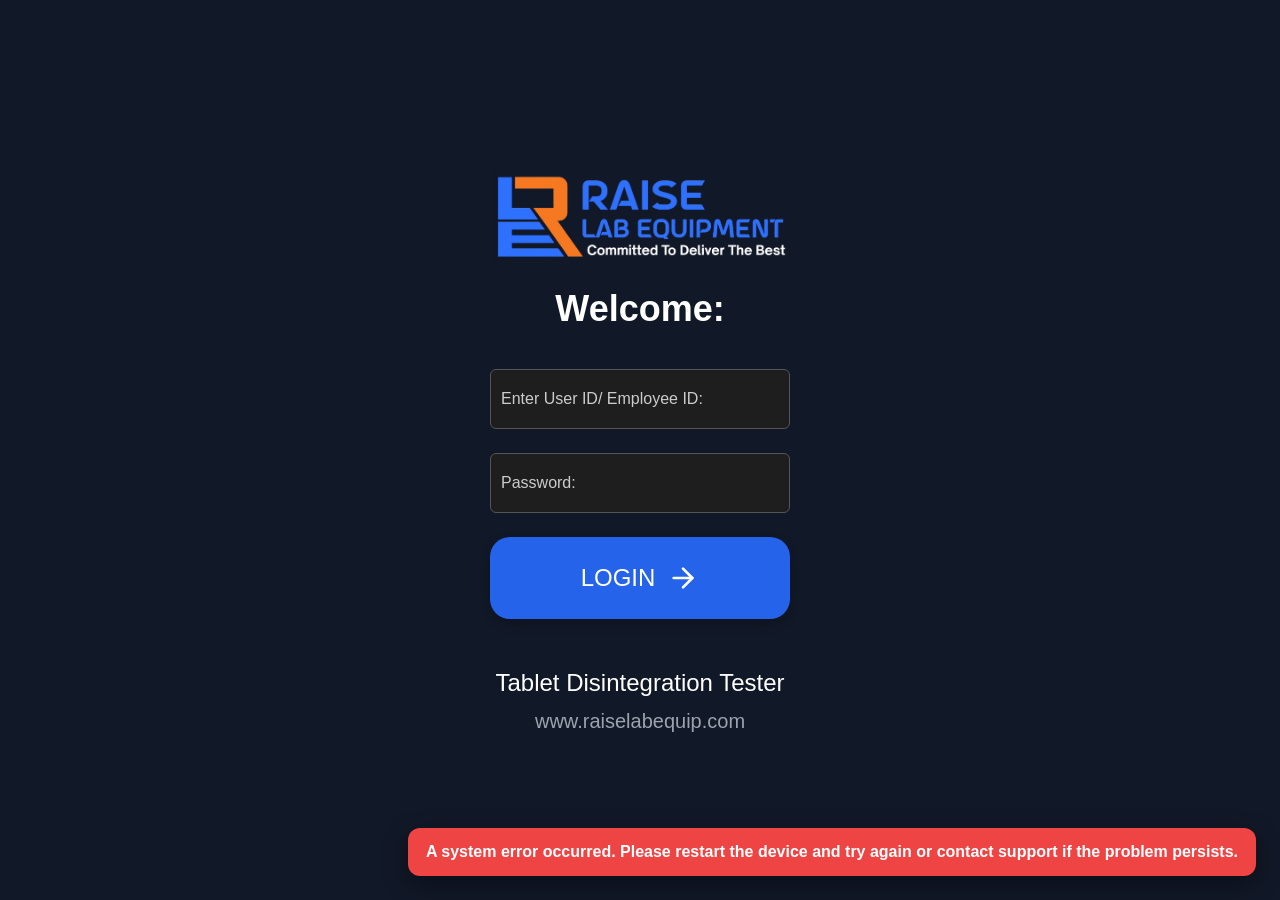
==== index.html @ 7561c199 "Initial commit: DT Dr Reddy kiosk with recipe Media/Mesh/Duration, AR load, and View/Print." ====
<!DOCTYPE html>
<html lang="en">
<head>
<meta charset="utf-8"/>
<meta content="width=1024, initial-scale=1.0, maximum-scale=1.0, user-scalable=no" name="viewport"/>
<title>RAISE Lab Equipment - Tablet Disintegration Tester - Kiosk UI</title>

<!-- Using local library files ONLY - ensure these files exist in ./libs/ directory -->
<!-- CDN dependencies removed for offline Pi compatibility -->
<link rel="stylesheet" href="./libs/tailwind.min.css" />   

<script src="./libs/tailwind.min.js"></script>
<script src="./libs/lucide.min.js"></script>
<script src="./libs/chart.min.js"></script>
<link rel="stylesheet" href="style.css" />
<link rel="stylesheet" href="keyboard.css" />       




<body>

<!-- Sidebar - The navigation menu that's always there ( because users need to get around somehow) -->
<div id="sidebar">
    <button class="flex flex-col items-center icon-profile" onclick="navigateTo('profile')" id="sidebar-profile">
        <i data-lucide="user"></i>
        <span>Profile</span>
    </button>
    <button class="flex flex-col items-center icon-home" onclick="navigateTo('dashboard')">
        <i data-lucide="home"></i>
        <span>Home</span>
    </button>
    <button class="flex flex-col items-center icon-validate" onclick="navigateTo('validate-select')" id="sidebar-validate">
        <i data-lucide="check-circle"></i>
        <span>Validate</span>
    </button>
    <button class="flex flex-col items-center icon-reports" onclick="navigateTo('reports')" id="sidebar-reports">
        <i data-lucide="file-text"></i>
        <span>Reports</span>
    </button>
    <button class="flex flex-col items-center icon-settings" onclick="navigateTo('settings')" id="sidebar-settings">
        <i data-lucide="settings"></i>
        <span>Settings</span>
    </button>
    <button class="flex flex-col items-center icon-logout mt-auto" onclick="logout()">
        <i data-lucide="log-out"></i>
        <span>Logout</span>
    </button>
</div>

<!-- Login Screen - Where users prove they're allowed to use this thing -->
<div class="screen active" id="screen-login">
    <div class="centered-content">
        <!-- Make sure the logo file exists at ./assets/rle_logo.png (because broken images are embarrassing) -->
        <img alt="RAISE Logo" style="width: 300px; height: auto;" src="./assets/rle_logo.png"/>
        <h2 class="text-4xl font-bold mb-4">Welcome:</h2>
        <input class="w-full max-w-md" placeholder="Enter User ID/ Employee ID:" type="text" id="login-uid" onfocus="if(typeof openOSKForInput === 'function') openOSKForInput(this)"/>
        <input class="w-full max-w-md" placeholder="Password:" type="password" id="login-pwd" onfocus="if(typeof openOSKForInput === 'function') openOSKForInput(this)"/>
        <button type="button" class="w-full max-w-md action-btn-large bg-blue-600 hover:bg-blue-700 active:bg-blue-800 text-white flex items-center justify-center gap-3" id="login-btn">
            <span>LOGIN</span>
            <i class="w-8 h-8" data-lucide="arrow-right"></i>
        </button>
        <div class="text-center mt-4 space-y-2">
            <!-- Shows factory settings model and company name (because branding matters, apparently) -->
            <p class="text-2xl" id="login-model-display">Model: <span id="login-model-number">DT-2025</span> | S/N: <span id="login-serial-number">SN-0000</span></p>
            <p class="text-2xl">Tablet Disintegration Tester</p>
            <p class="text-xl text-gray-400">www.raiselabequip.com</p>
        </div>
    </div>
</div>

<!-- Dashboard - The main screen where all the action happens -->
<div class="screen main-content" id="screen-dashboard">
    <div class="fixed w-full h-full flex">
        <main class="flex-1 ml-32 flex flex-col relative">
            <!-- TOP BAR - Logo, product names, and time (because users need to know what's going on) -->
            <div class="absolute inset-x-0 top-0 flex items-center justify-between px-4 pt-3 pointer-events-none" style="left: 0; right: 0;">
                <!-- Make sure the logo file exists (seriously, check this before deploying) -->
                <img src="./assets/rle_logo.png" alt="Logo" class="h-12 pointer-events-auto" id="logo-tap-counter" style="cursor: pointer;">
                <div class="text-center flex-1">
                    <div class="text-white font-bold" style="font-size:20px;transform:translateX(-65px);" id="dashboard-product-names">
                    </div>
                </div>
                <div id="datetime" class="text-white font-bold" style="transform:translateX(-140px);"></div>
            </div>

            <!-- TIMER / MANUAL - Basket 1 (Left) - Choose between timer mode and manual mode -->
            <div class="absolute flex gap-3" style="left:50%;top:70px;transform:translateX(calc(-50% - 290px));z-index:10;gap:147px;">
                <button id="timer-btn-1" onclick="selectMode(1, 'timer')" style="width:140px;height:50px;padding:0;font-size:22px;font-weight:bold;border-radius:25px;border:4px solid #6b7280;background:#374151;color:#9ca3af;box-shadow:0 4px 12px rgba(0,0,0,.3);display:flex;align-items:center;justify-content:center;">Timer</button>
                <button id="manual-btn-1" onclick="selectMode(1, 'manual')" style="width:140px;height:50px;padding:0;font-size:22px;font-weight:bold;border-radius:25px;border:4px solid #6b7280;background:#374151;color:#9ca3af;box-shadow:0 4px 12px rgba(0,0,0,.3);margin-left:-20px;display:flex;align-items:center;justify-content:center;">Manual</button>
            </div>

            <!-- TIMER / MANUAL - Basket 2 (Right) - Same deal, but for the other basket -->
            <div class="absolute flex gap-3" style="left:50%;top:70px;transform:translateX(calc(-50% + 157px));z-index:10;gap:147px;">
                <button id="timer-btn-2" onclick="selectMode(2, 'timer')" style="width:140px;height:50px;padding:0;font-size:22px;font-weight:bold;border-radius:25px;border:4px solid #6b7280;background:#374151;color:#9ca3af;box-shadow:0 4px 12px rgba(0,0,0,.3);display:flex;align-items:center;justify-content:center;">Timer</button>
                <button id="manual-btn-2" onclick="selectMode(2, 'manual')" style="width:140px;height:50px;padding:0;font-size:22px;font-weight:bold;border-radius:25px;border:4px solid #6b7280;background:#374151;color:#9ca3af;box-shadow:0 4px 12px rgba(0,0,0,.3);margin-left:-20px;display:flex;align-items:center;justify-content:center;">Manual</button>
            </div>



            <!-- REMOVED: Global Mode button - using per-basket Timer/Manual buttons only (because per-basket control is better) -->

            <!-- BASKETS - The main attraction, where tests actually happen -->
            <div class="flex-1 flex items-center justify-center relative">
                <!-- PROBE 1 - External temperature probe (because we need to know the room temp) -->
                <div id="probe-1" class="absolute" style="left:30px;top:70%;transform:translateY(-50%);">
                    <div class="probe-circle">
                        <div class="text-white text-lg font-bold">--</div>
                        <div class="probe-text font-bold">External</div>
                    </div>
                </div>

                <!-- BASKET 1 - The first test basket (because we have two of them) -->
                <div class="flex flex-col items-center" id="basket1-wrapper" style="position:absolute;left:70px;top:62%;transform:translateY(-50%);">
                    <div class="text-center" style="margin-top:-80px;margin-bottom:5px;">
                        <div class="text-gray-400 text-base mb-0.5 font-bold">Run Time</div>
                        <div id="timer1" class="text-white text-2xl tracking-wider glow font-semibold">00:00:00</div>
                    </div>
                    <div class="basket-container" id="basket1-container" style="position: relative;" onclick="handleBasketTap(1, event)">
                        <!-- Holes will be dynamically generated based on basketConfig (because we support different vessel configurations) -->
                        <div class="center-temp" id="temp1">--</div>
                    </div>
                    <div class="text-white text-lg mt-3 font-bold">Basket 1</div>
                    <div id="heater1" class="flex flex-col items-center gap-0 mt-2" style="pointer-events: none; opacity: 0.6;">
                        <i data-lucide="flame" style="width:36px;height:36px;color:#6b7280;"></i>
                        <span style="font-size:11px;color:#6b7280;margin-top:2px;font-weight:bold;">Heater Off</span>
                    </div>
                    <button id="start1" style="margin-top:6px;padding:12px 48px 7px 48px;border-radius:50px;background:#10b981;color:white;font-weight:bold;font-size:16px;box-shadow:0 4px 12px rgba(0,0,0,.3);border:4px solid #6b7280;">Start</button>
                </div>

                <!-- MODE BUTTON (Recipe Management) - Between baskets (because recipes need to be accessible) -->
                <div class="flex flex-col items-center gap-2" id="dashboard-mode-wrapper" style="position:absolute;left:50%;top:62%;transform:translate(calc(-50% - 40px), calc(-50% + 50px));z-index:10;pointer-events:auto;">
                    <button id="dashboard-mode-btn" onclick="showRecipeModeMenu()" class="recipe-button-main" style="margin-top:6px;padding:12px 32px 7px 32px;border-radius:50px;background:#0891b2;color:white;font-weight:bold;font-size:16px;box-shadow:0 4px 12px rgba(0,0,0,.3);border:4px solid #0e7490;display:flex;align-items:center;gap:8px;user-select:none;-webkit-user-select:none;position:relative;">
                        <i data-lucide="book-open" style="width:20px;height:20px;"></i>
                        <span>Recipe</span>
                    </button>
                    <div id="dashboard-temp-btn" class="recipe-button-main" style="padding:14px 0 10px 0;border-radius:50px;background:linear-gradient(135deg, #f59e0b 0%, #d97706 100%);color:white;font-weight:bold;font-size:13px;box-shadow:0 4px 15px rgba(245,158,11,0.4), inset 0 1px 0 rgba(255,255,255,0.2);border:3px solid #fbbf24;display:flex;flex-direction:column;align-items:center;justify-content:center;user-select:none;-webkit-user-select:none;position:relative;transform:translate(-30px, 90px);min-width:200px;overflow:hidden;pointer-events:none;cursor:default;">
                        <div style="font-size:11px;opacity:0.95;text-transform:uppercase;letter-spacing:1px;margin-bottom:6px;font-weight:600;">Set Temp</div>
                        <div style="display:flex;align-items:center;justify-content:space-between;width:100%;padding:0 12px;">
                            <div id="dashboard-temp-basket1-section" style="flex:1;text-align:center;padding:2px 8px;border-right:2px solid rgba(255,255,255,0.3);display:flex;flex-direction:column;align-items:center;gap:2px;">
                                <div style="font-size:9px;opacity:0.85;text-transform:uppercase;letter-spacing:0.5px;">Basket 1</div>
                                <div style="font-size:16px;font-weight:bold;display:flex;align-items:center;gap:3px;">
                                    <i data-lucide="thermometer" style="width:14px;height:14px;"></i>
                                    <span id="dashboard-temp-1">--</span>
                                </div>
                            </div>
                            <div id="dashboard-temp-basket2-section" style="flex:1;text-align:center;padding:2px 8px;display:flex;flex-direction:column;align-items:center;gap:2px;">
                                <div style="font-size:9px;opacity:0.85;text-transform:uppercase;letter-spacing:0.5px;">Basket 2</div>
                                <div style="font-size:16px;font-weight:bold;display:flex;align-items:center;gap:3px;">
                                    <i data-lucide="thermometer" style="width:14px;height:14px;"></i>
                                    <span id="dashboard-temp-2">--</span>
                                </div>
                            </div>
                        </div>
                    </div>
                </div>

                <!-- BASKET 2 - The second test basket (because two is better than one) -->
                <div class="flex flex-col items-center" id="basket2-wrapper" style="position:absolute;left:520px;top:62%;transform:translateY(-50%);">
                    <div class="text-center" style="margin-top:-80px;margin-bottom:5px;">
                        <div class="text-gray-400 text-base mb-0.5 font-bold">Run Time</div>
                        <div id="timer2" class="text-white text-2xl tracking-wider glow font-semibold">00:00:00</div>
                    </div>
                    <div class="basket-container" id="basket2-container" style="position: relative;" onclick="handleBasketTap(2, event)">
                        <!-- Holes will be dynamically generated based on basketConfig (same deal as basket 1) -->
                        <div class="center-temp" id="temp2">--</div>
                    </div>
                    <div class="text-white text-lg mt-3 font-bold">Basket 2</div>
                    <div id="heater2" class="flex flex-col items-center gap-0 mt-2" style="pointer-events: none; opacity: 0.6;">
                        <i data-lucide="flame" style="width:36px;height:36px;color:#6b7280;"></i>
                        <span style="font-size:11px;color:#6b7280;margin-top:2px;font-weight:bold;">Heater Off</span>
                    </div>
                    <button id="start2" style="margin-top:6px;padding:12px 48px 7px 48px;border-radius:50px;background:#10b981;color:white;font-weight:bold;font-size:16px;box-shadow:0 4px 12px rgba(0,0,0,.3);border:4px solid #6b7280;">Start</button>
                </div>

                <!-- PROBE 2 - Second external temperature probe (because symmetry is nice) -->
                <div id="probe-2" class="absolute" style="right:170px;top:70%;transform:translateY(-50%);z-index:5;">
                    <div class="probe-circle">
                        <div class="text-white text-lg font-bold">--</div>
                        <div class="probe-text font-bold">External</div>
                    </div>
                </div>
            </div>
        </main>
    </div>
</div>

<!-- Report Preview Screen - Where users can see their reports before printing (because preview is important) -->
<div class="screen main-content" id="screen-report-preview">
    <div class="header-bar">
        <div class="flex items-center gap-4">
            <button class="text-white hover:text-blue-400 p-3 rounded-full hover:bg-gray-700" onclick="navigateTo('reports')">
                <i class="w-8 h-8" data-lucide="arrow-left"></i>
            </button>
            <h1>Report Preview</h1>
        </div>
        <p class="clock-display">00:00 | 28-10-2025</p>
    </div>
    <div class="scrollable" style="padding: 20px;">
        <div class="report-preview-container" id="report-content">
            <h1>RAISE LAB EQUIPMENT</h1>
            <h2><span id="report-client-company">Client Company Name</span></h2>

            <p style="text-align: center; margin: 20px 0;"><strong id="report-title">TEST REPORT</strong></p>
            
            <!-- Report Header Fields from Factory Settings (Side by Side) -->
            <table style="width: 100%; border-collapse: collapse;">
                <tr>
                    <th style="width: 16.66%; padding: 4px 8px; text-align: left; border: 1px solid #ccc;">Model No</th>
                    <td id="report-model-no" style="width: 16.66%; padding: 4px 8px; border: 1px solid #ccc;"></td>
                    <th style="width: 16.66%; padding: 4px 8px; text-align: left; border: 1px solid #ccc;">Serial No</th>
                    <td id="report-serial-no" style="width: 16.66%; padding: 4px 8px; border: 1px solid #ccc;"></td>
                    <th style="width: 16.66%; padding: 4px 8px; text-align: left; border: 1px solid #ccc;">Location</th>
                    <td id="report-location" style="width: 16.66%; padding: 4px 8px; border: 1px solid #ccc;"></td>
                </tr>
                <tr>
                    <th style="padding: 4px 8px; text-align: left; border: 1px solid #ccc;">Instrument No</th>
                    <td id="report-instrument-no" style="padding: 4px 8px; border: 1px solid #ccc;"></td>
                    <th style="padding: 4px 8px; text-align: left; border: 1px solid #ccc;">Last Validation Date</th>
                    <td id="report-last-validation" style="padding: 4px 8px; border: 1px solid #ccc;"></td>
                    <th style="padding: 4px 8px; text-align: left; border: 1px solid #ccc;">Next Validation Due</th>
                    <td id="report-next-validation" style="padding: 4px 8px; border: 1px solid #ccc;"></td>
                </tr>
            </table>
            
            <!-- Validation Report Specific Fields (hidden by default, shown for validation reports, because validation is different from regular tests) -->
            <div id="validation-report-fields" style="display: none;">
                <!-- Temperature Validation Report Fields -->
                <div id="temp-validation-report-fields" style="display: none;">
                    <table>
                        <tr><th style="width: 30%;">Basket/Beaker</th><td id="report-basket-temp">Basket 1</td></tr>
                        <tr><th>Validation Type</th><td id="report-validation-type-temp">Temperature</td></tr>
                        <tr><th>Min Temperature</th><td id="report-temp-min">--°C</td></tr>
                        <tr><th>Max Temperature</th><td id="report-temp-max">--°C</td></tr>
                        <tr><th>Max Deviation</th><td id="report-deviation">--°C</td></tr>
                        <tr><th>Status</th><td id="report-status-val-temp">PASSED</td></tr>
                        <tr><th>Date & Time</th><td id="report-date-temp">28-10-2025 10:00</td></tr>
                    </table>
                </div>
                
                <!-- Stroke Validation Report Fields -->
                <div id="stroke-validation-report-fields" style="display: none;">
                    <table>
                        <tr><th style="width: 30%;">Basket/Beaker</th><td id="report-basket-stroke">Basket 1</td></tr>
                        <tr><th>Validation Type</th><td id="report-validation-type-stroke">Stroke</td></tr>
                        <tr><th>Strokes Per Minute</th><td id="report-strokes-per-min">30</td></tr>
                        <tr><th>Required Range</th><td id="report-stroke-range">29-32 strokes/min</td></tr>
                        <tr><th>Status</th><td id="report-status-val-stroke">PASSED</td></tr>
                        <tr><th>Date & Time</th><td id="report-date-stroke">28-10-2025 10:00</td></tr>
                    </table>
                </div>
            </div>
            
            <!-- Test Report Fields (shown by default, because most reports are test reports) -->
            <div id="test-report-fields">
            <table>
                <tr><th style="width: 30%;">Product Name (1)</th><td id="report-product1">Amoxicillin 20mg</td></tr>
                <tr><th>Batch Number </th><td id="report-batch1">B:1354</td></tr>
                <tr><th>AR Number </th><td id="report-ar1">AR:001</td></tr>
                <tr><th>Mode </th><td id="report-mode">Timer</td></tr>
                <tr><th>Set Temperature </th><td id="report-temp">37.0°C</td></tr>
                <tr><th>Media </th><td id="report-media-1">N/A</td></tr>
                <tr><th>Mesh </th><td id="report-mesh-1">N/A</td></tr>
                <tr id="report-set-duration-row-1"><th>Set Duration </th><td id="report-set-duration-1">00:30:00</td></tr>
                <tr><th>Test Duration </th><td id="report-duration-1">00:30:00</td></tr>
                <tr><th>Test Status </th><td id="report-status-1">Completed</td></tr>
                <tr><th>Start Time </th><td id="report-start-1">15-10-2025 10:00 AM</td></tr>
                <tr><th>End Time </th><td id="report-end-1">15-10-2025 10:30 AM</td></tr>
            </table>

                <table>
                <tr><th>Product Name (2)</th><td id="report-product2">Paracetamol 500mg</td></tr>
                <tr><th>Batch Number </th><td id="report-batch2">B:1765</td></tr>
                <tr><th>AR Number </th><td id="report-ar2">AR:002</td></tr>
                <tr><th>Mode </th><td id="report-mode-2">Manual</td></tr>
                <tr><th>Set Temperature </th><td id="report-temp-2">37.0°C</td></tr>
                <tr><th>Media </th><td id="report-media-2">N/A</td></tr>
                <tr><th>Mesh </th><td id="report-mesh-2">N/A</td></tr>
                <tr id="report-set-duration-row-2"><th>Set Duration </th><td id="report-set-duration-2">00:30:00</td></tr>
                <tr><th>Test Duration </th><td id="report-duration-2">00:30:00</td></tr>
                <tr><th>Test Status </th><td id="report-status-2">Completed</td></tr>
                <tr><th>Start Time </th><td id="report-start-2">15-10-2025 10:00 AM</td></tr>
                <tr><th>End Time </th><td id="report-end-2">15-10-2025 10:30 AM</td></tr>
            </table>
            <!-- Vessel Completion Tables - Side by Side -->
            <div class="flex gap-4" id="vessel-completion-wrapper" style="margin-top: 30px;">
                <div class="flex-1">
                    <h3 id="basket1-vessel-heading" style="font-size: 14pt;">Basket 1 TUBE COMPLETION STATUS</h3>
                    <table id="basket1-vessel-table">
                        <tr><th>Tube</th><th>Time (MM:SS)</th></tr>
                        <tr><td>Tube 1</td><td id="vessel1-time">25:00</td></tr>
                        <tr><td>Tube 2</td><td id="vessel2-time">28:00</td></tr>
                        <tr><td>Tube 3</td><td id="vessel3-time">30:00</td></tr>
                        <tr><td>Tube 4</td><td id="vessel4-time">27:00</td></tr>
                        <tr><td>Tube 5</td><td id="vessel5-time">29:00</td></tr>
                        <tr><td>Tube 6</td><td id="vessel6-time">26:00</td></tr>
                    </table>
                </div>
                <div class="flex-1">
                    <h3 id="basket2-vessel-heading" style="font-size: 14pt; margin-top: 0;">Basket 2 TUBE COMPLETION STATUS</h3>
                    <table id="basket2-vessel-table" style="margin-top: 0;">
                        <tr><th>Tube</th><th>Time (MM:SS)</th></tr>
                        <tr><td>Tube 1</td><td id="vessel7-time">28:00</td></tr>
                        <tr><td>Tube 2</td><td id="vessel8-time">30:00</td></tr>
                        <tr><td>Tube 3</td><td id="vessel9-time">27:00</td></tr>
                        <tr><td>Tube 4</td><td id="vessel10-time">29:00</td></tr>
                        <tr><td>Tube 5</td><td id="vessel11-time">26:00</td></tr>
                        <tr><td>Tube 6</td><td id="vessel12-time">28:00</td></tr>
                    </table>
                </div>
            </div>
            </div>
            <div id="report-minmax-section" style="margin-top: 40px;">
                <p><strong>Min/Max Temperature:</strong> <span id="report-minmax">36.5°C / 37.2°C</span></p>
            </div>
            <div class="signature-line">
                <p><strong>Operator Name:</strong> <span id="report-operator-name">Operator Name</span></p>
                <p><strong>Employee ID:</strong> <span id="report-operator-id">Employee ID</span></p>
                <p><strong>Remarks:</strong> <span id="report-remarks"></span></p>
                <div style="height: 40px; margin-top: 10px;"></div>
            </div>
            <div class="signature-line">
                <p><strong>Approved By:</strong></p>
                <div style="height: 40px; margin-top: 10px;"></div>
            </div>
        </div>
        <div class="flex gap-4 w-full max-w-4xl mx-auto pb-8">
            <button class="flex-1 action-btn-large bg-indigo-600 hover:bg-indigo-700 active:bg-indigo-800 text-white" onclick="handlePrintA4()">Print A4</button>
            <button class="flex-1 action-btn-large bg-indigo-600 hover:bg-indigo-700 active:bg-indigo-800 text-white" onclick="handlePrintThermal()">Print Thermal</button>
            <button class="flex-1 action-btn-large bg-green-600 hover:bg-green-700 active:bg-green-800 text-white" onclick="exportSingleReport(currentReportMeta ? currentReportMeta.id : null)">Export to USB</button>
            <button class="flex-1 action-btn-large bg-gray-600 hover:bg-gray-700 active:bg-gray-800 text-white" onclick="navigateTo('reports')">Close</button>
        </div>
    </div>
</div>

<!-- Reports List Screen -->
<div class="screen main-content" id="screen-reports">
    <div class="header-bar">
        <div class="flex items-center gap-4">
            <button class="text-white hover:text-blue-400 p-3 rounded-full hover:bg-gray-700" onclick="navigateTo('dashboard')">
                <i class="w-8 h-8" data-lucide="arrow-left"></i>
            </button>
            <h1>Reports</h1>
        </div>
        <p class="clock-display">00:00 | 28-10-2025</p>
    </div>
    <div class="scrollable" style="padding: 20px;">
        <div class="flex justify-center gap-6 mb-8">
            <button class="bg-blue-600 hover:bg-blue-700 active:bg-blue-800 text-white p-6 rounded-2xl text-xl font-bold flex flex-col items-center border-4 border-blue-700" style="width: 180px;" onclick="filterReports('test')">
                <i class="w-16 h-16 mb-3" data-lucide="file-text"></i>
                <span>Test Reports</span>
            </button>
            <button class="bg-purple-600 hover:bg-purple-700 active:bg-purple-800 text-white p-6 rounded-2xl text-xl font-bold flex flex-col items-center border-4 border-purple-700" style="width: 180px;" onclick="filterReports('validation')">
                <i class="w-16 h-16 mb-3" data-lucide="check-circle"></i>
                <span>Validation Reports</span>
            </button>
            <button class="bg-orange-600 hover:bg-orange-700 active:bg-orange-800 text-white p-6 rounded-2xl text-xl font-bold flex flex-col items-center border-4 border-orange-700" style="width: 180px;" onclick="exportFilteredReports()">
                <i class="w-16 h-16 mb-3" data-lucide="download"></i>
                <span>Export Reports</span>
            </button>
        </div>
        <table class="w-full max-w-5xl mx-auto">
            <thead>
                <tr>
                    <th>SL No</th>
                    <th>Report Name</th>
                    <th>Creation Time</th>
                    <th>Action</th>
                </tr>
            </thead>
            <tbody id="reports-table-body">
                <tr>
                    <td>1</td>
                    <td>Test Report 001</td>
                    <td>15-10-2025 04:00 PM</td>
                    <td><button class="bg-blue-600 hover:bg-blue-700 text-white" onclick="openReportPreview(1)">Open Preview</button></td>
                </tr>
                <tr>
                    <td>2</td>
                    <td>Test Trail 002</td>
                    <td>14-10-2025 03:00 PM</td>
                    <td><button class="bg-blue-600 hover:bg-blue-700 text-white" onclick="openReportPreview(2)">Open Preview</button></td>
                </tr>
                <tr>
                    <td>3</td>
                    <td>Validation Report 003</td>
                    <td>13-10-2025 02:00 PM</td>
                    <td><button class="bg-blue-600 hover:bg-blue-700 text-white" onclick="openReportPreview(3)">Open Preview</button></td>
                </tr>
            </tbody>
        </table>
    </div>
</div>

<!-- Profile Screen -->
<div class="screen main-content" id="screen-profile">
    <div class="header-bar">
        <div class="flex items-center gap-4">
            <button class="text-white hover:text-blue-400 p-3 rounded-full hover:bg-gray-700" onclick="navigateTo('dashboard')">
                <i class="w-8 h-8" data-lucide="arrow-left"></i>
            </button>
            <h1>Profile</h1>
        </div>
        <p class="clock-display">00:00 | 28-10-2025</p>
    </div>
    <div class="scrollable" style="padding: 20px;">
        <div class="max-w-2xl mx-auto space-y-6">
            <div class="bg-gray-800 p-8 rounded-2xl border-4 border-gray-600">
                <div class="flex items-center gap-6 mb-6">
                    <i class="text-white" data-lucide="user" style="width: 60px; height: 60px;"></i>
                    <div>
                        <p class="text-2xl font-bold" id="profile-name">User Name</p>
                        <p class="text-xl text-gray-300" id="profile-role">Role</p>
                    </div>
                </div>
            </div>
            <div class="w-full space-y-6">
                <div class="form-group">
                    <label>Edit Full Name</label>
                    <input class="w-full" type="text" id="profile-edit-name" value="" onfocus="if(typeof openOSKForInput === 'function') openOSKForInput(this)"/>
                </div>
                <div class="form-group" id="profile-password-group">
                    <label>Edit Password</label>
                    <input class="w-full" type="password" id="profile-edit-pwd" value="" onfocus="if(typeof openOSKForInput === 'function') openOSKForInput(this)"/>
                </div>
                <button class="w-full action-btn-large bg-blue-600 hover:bg-blue-700 active:bg-blue-800 text-white" onclick="saveProfile()">Save</button>
            </div>
            <div class="w-full grid grid-cols-1 gap-4 mt-8" id="profile-admin-buttons" style="display: none;">
                <button class="action-btn-large bg-orange-600 hover:bg-orange-700 active:bg-orange-800 text-white" onclick="navigateTo('manage-members')">Manage Members</button>
                <button class="action-btn-large bg-blue-600 hover:bg-blue-700 active:bg-blue-800 text-white" onclick="navigateTo('add-members')">Add Members</button>
            </div>
        </div>
    </div>
</div>

<!-- Manage Members Screen -->
<div class="screen main-content" id="screen-manage-members">
    <div class="header-bar">
        <div class="flex items-center gap-4">
            <button class="text-white hover:text-blue-400 p-3 rounded-full hover:bg-gray-700" onclick="navigateTo('profile')">
                <i class="w-8 h-8" data-lucide="arrow-left"></i>
            </button>
            <h1>Manage Members</h1>
        </div>
        <p class="clock-display">00:00 | 28-10-2025</p>
    </div>
    <div class="scrollable" style="padding: 20px; overflow-y: auto;">
        <table class="w-full max-w-5xl mx-auto">
            <thead>
                <tr>
                    <th>Full Name</th>
                    <th>Username</th>
                    <th>Role</th>
                    <th>Actions</th>
                </tr>
            </thead>
            <tbody id="members-table-body">
                <!-- Populated by JavaScript -->
            </tbody>
        </table>
    </div>
</div>

<!-- Add Members Screen -->
<div class="screen main-content" id="screen-add-members">
    <div class="header-bar">
        <div class="flex items-center gap-4">
            <button class="text-white hover:text-blue-400 p-3 rounded-full hover:bg-gray-700 transition-all" onclick="navigateTo('profile')">
                <i class="w-8 h-8" data-lucide="arrow-left"></i>
            </button>
            <h1 class="text-2xl font-bold">Add New Member</h1>
        </div>
        <p class="clock-display">00:00 | 28-10-2025</p>
    </div>

    <div class="scrollable" style="padding: 20px;">
        <div class="flex flex-col items-center justify-center min-h-full py-8">
            <!-- Large Card Container -->
            <div class="bg-gradient-to-br from-gray-800 to-gray-900 rounded-3xl border-4 border-gray-600 shadow-2xl p-8 w-full max-w-4xl">


                <!-- Form Grid Layout -->
                <div class="grid grid-cols-1 md:grid-cols-2 gap-6 mb-8">

                    <!-- Full Name -->
                    <div class="col-span-2 md:col-span-1">
                        <label class="block text-xl font-bold text-white mb-3">Full Name</label>
                        <input class="w-full h-20 bg-gray-700 border-4 border-gray-600 rounded-2xl text-2xl px-6 text-white placeholder-gray-400 focus:border-blue-500 focus:outline-none transition-all" type="text" id="add-member-name" placeholder="Enter full name" onfocus="if(typeof openOSKForInput === 'function') openOSKForInput(this)"/>
                </div>

                    <!-- User ID / Employee ID -->
                    <div class="col-span-2 md:col-span-1">
                        <label class="block text-xl font-bold text-white mb-3">User ID / Employee ID</label>
                        <input class="w-full h-20 bg-gray-700 border-4 border-gray-600 rounded-2xl text-2xl px-6 text-white placeholder-gray-400 focus:border-blue-500 focus:outline-none transition-all" type="text" id="add-member-username" placeholder="Enter User ID / Employee ID" onfocus="if(typeof openOSKForInput === 'function') openOSKForInput(this)"/>
                </div>

                    <!-- Password -->
                    <div class="col-span-2 md:col-span-1">
                        <label class="block text-xl font-bold text-white mb-3">Password</label>
                        <input class="w-full h-20 bg-gray-700 border-4 border-gray-600 rounded-2xl text-2xl px-6 text-white placeholder-gray-400 focus:border-blue-500 focus:outline-none transition-all" type="password" id="add-member-pwd" placeholder="Enter password" onfocus="if(typeof openOSKForInput === 'function') openOSKForInput(this)"/>
                </div>

                    <!-- Confirm Password -->
                    <div class="col-span-2 md:col-span-1">
                        <label class="block text-xl font-bold text-white mb-3">Confirm Password</label>
                        <input class="w-full h-20 bg-gray-700 border-4 border-gray-600 rounded-2xl text-2xl px-6 text-white placeholder-gray-400 focus:border-blue-500 focus:outline-none transition-all" type="password" id="add-member-confirm-pwd" placeholder="Confirm password" onfocus="if(typeof openOSKForInput === 'function') openOSKForInput(this)"/>
                </div>

                    <!-- Role Selection Buttons -->
                    <div class="col-span-2">
                        <label class="block text-xl font-bold text-white mb-3">Role</label>
                        <input type="hidden" id="add-member-role" value="">
                        <div class="flex gap-4">
                            <button type="button" class="role-btn flex-1 h-20 bg-gray-700 border-4 border-gray-600 rounded-2xl text-2xl font-bold text-white hover:bg-gray-600 transition-all" data-role="User" onclick="selectRole('User')">
                                User
                            </button>
                            <button type="button" class="role-btn flex-1 h-20 bg-gray-700 border-4 border-gray-600 rounded-2xl text-2xl font-bold text-white hover:bg-gray-600 transition-all" data-role="Supervisor" onclick="selectRole('Supervisor')">
                                Supervisor
                            </button>
                            <button type="button" class="role-btn flex-1 h-20 bg-gray-700 border-4 border-gray-600 rounded-2xl text-2xl font-bold text-white hover:bg-gray-600 transition-all" data-role="Admin" onclick="selectRole('Admin')">
                                Admin
                            </button>
                        </div>
                </div>

            </div>

                <!-- Action Buttons -->
                <div class="flex gap-6">
                    <button class="flex-1 h-24 bg-gradient-to-r from-gray-600 to-gray-700 hover:from-gray-500 hover:to-gray-600 text-white text-2xl font-bold rounded-2xl border-4 border-gray-500 shadow-xl transition-all active:scale-95 flex items-center justify-center gap-3" onclick="navigateTo('profile')">
                        <i class="w-8 h-8" data-lucide="x"></i>
                        Cancel
                    </button>
                    <button id="btn-add-member" class="flex-1 h-24 bg-gradient-to-r from-green-600 to-green-700 hover:from-green-500 hover:to-green-600 text-white text-2xl font-bold rounded-2xl border-4 border-green-500 shadow-xl transition-all active:scale-95 flex items-center justify-center gap-3" onclick="addMember()">
                        <i class="w-8 h-8" data-lucide="user-plus"></i>
                        ADD MEMBER
                    </button>
                </div>

            </div>
        </div>
    </div>
</div>

<!-- Validate Screen -->
<div class="screen main-content" id="screen-validate">
    <div class="header-bar">
        <div class="flex items-center gap-4">
            <button class="text-white hover:text-blue-400 p-3 rounded-full hover:bg-gray-700" onclick="navigateTo('dashboard')">
                <i class="w-8 h-8" data-lucide="arrow-left"></i>
            </button>
            <h1>Validate</h1>
        </div>
        <p class="clock-display">00:00 | 28-10-2025</p>
    </div>
    <div class="centered-content">
        <p class="text-3xl font-bold mb-8">Select Beaker to Validate</p>
        <div class="flex justify-center gap-16">
            <button class="bg-gray-700 border-4 border-gray-600 hover:border-blue-500 active:scale-95" style="width: 200px; height: 200px; display: flex; flex-direction: column; align-items: center; justify-content: center; gap: 16px; border-radius: 24px; font-size: 24px; font-weight: bold;" onclick="selectBeakerForValidation(1)">
                <i class="text-blue-400" data-lucide="beaker" style="width: 120px; height: 120px;"></i>
                <span class="text-2xl font-bold">Beaker 1</span>
            </button>
            <button class="bg-gray-700 border-4 border-gray-600 hover:border-blue-500 active:scale-95" style="width: 200px; height: 200px; display: flex; flex-direction: column; align-items: center; justify-content: center; gap: 16px; border-radius: 24px; font-size: 24px; font-weight: bold;" onclick="selectBeakerForValidation(2)">
                <i class="text-blue-400" data-lucide="beaker" style="width: 120px; height: 120px;"></i>
                <span class="text-2xl font-bold">Beaker 2</span>
            </button>
        </div>
    </div>
</div>

<!-- NEW: Main Selection Screen - VALIDATE vs CALIBRATE -->
<div class="screen main-content" id="screen-validate-select">
    <div class="header-bar">
        <div class="flex items-center gap-4">
            <button class="text-white hover:text-blue-400 p-3 rounded-full hover:bg-gray-700" onclick="navigateTo('dashboard')">
                <i class="w-8 h-8" data-lucide="arrow-left"></i>
            </button>
            <h1>Validation & Calibration</h1>
        </div>
        <p class="clock-display">00:00 | 28-10-2025</p>
    </div>
    <div class="centered-content" style="max-width: 700px; margin: 0 auto; padding: 20px; overflow: hidden;">
        <div class="text-center mb-6">
            <h2 class="text-2xl font-bold text-white mb-2">Select Operation</h2>
            <p class="text-base text-gray-300">Choose validation or calibration procedure</p>
        </div>
        <div class="grid grid-cols-1 md:grid-cols-2 gap-4">
            <!-- VALIDATE Button -->
            <button class="bg-gradient-to-br from-blue-600 to-blue-800 hover:from-blue-500 hover:to-blue-700 border-4 border-blue-400 rounded-2xl shadow-xl transition-all duration-300 flex flex-col items-center justify-center gap-3 p-6 active:scale-95" onclick="navigateToValidateFlow()" style="min-height: 180px;">
                <div class="relative">
                    <div class="w-16 h-16 bg-white/20 rounded-full flex items-center justify-center backdrop-blur-sm">
                        <i class="w-10 h-10 text-white" data-lucide="check-circle"></i>
                    </div>
                </div>
                <div class="text-center">
                    <h3 class="text-2xl font-bold text-white mb-1">VALIDATE</h3>
                    <p class="text-sm text-blue-200">Standard Apparatus Validation</p>
                </div>
            </button>
            
            <!-- CALIBRATE Button -->
            <button class="bg-gradient-to-br from-purple-600 to-purple-800 hover:from-purple-500 hover:to-purple-700 border-4 border-purple-400 rounded-2xl shadow-xl transition-all duration-300 flex flex-col items-center justify-center gap-3 p-6 active:scale-95" onclick="navigateToCalibration()" style="min-height: 180px;">
                <div class="relative">
                    <div class="w-16 h-16 bg-white/20 rounded-full flex items-center justify-center backdrop-blur-sm">
                        <i class="w-10 h-10 text-white" data-lucide="settings"></i>
                    </div>
                </div>
                <div class="text-center">
                    <h3 class="text-2xl font-bold text-white mb-1">CALIBRATE</h3>
                    <p class="text-sm text-purple-200">Calibration Procedure</p>
                </div>
            </button>
        </div>
    </div>
</div>

<!-- Validation Type Selection (renamed from validate-select) -->
<div class="screen main-content" id="screen-validate-type-select">
    <div class="header-bar">
        <div class="flex items-center gap-4">
            <button class="text-white hover:text-blue-400 p-3 rounded-full hover:bg-gray-700" onclick="navigateTo('validate')">
                <i class="w-8 h-8" data-lucide="arrow-left"></i>
            </button>
            <h1>Validation Type</h1>
        </div>
        <p class="clock-display">00:00 | 28-10-2025</p>
    </div>
    <div class="centered-content" style="max-width: 500px; margin: 0 auto; padding: 20px; overflow: hidden;">
        <p class="text-lg font-bold mb-4 text-center">Beaker <span id="val-beaker-num" class="text-blue-400">1</span> Selected</p>
        <div class="w-full space-y-3 mb-4">
            <label class="validation-type-btn bg-gradient-to-r from-blue-600 to-blue-700 border-blue-800 cursor-pointer block" id="val-stroke" style="padding: 12px; font-size: 16px;">
                <input class="hidden" name="val-type" type="radio" value="stroke" onchange="updateValidationSelection()"/>
                <div class="flex items-center justify-center gap-2">
                    <i class="w-5 h-5" data-lucide="arrow-up-down"></i>
                    <span>Stroke Validation</span>
                </div>
            </label>
            <label class="validation-type-btn bg-gradient-to-r from-orange-600 to-orange-700 border-orange-800 cursor-pointer block" id="val-temp" style="padding: 12px; font-size: 16px;">
                <input class="hidden" name="val-type" type="radio" value="temp" onchange="updateValidationSelection()"/>
                <div class="flex items-center justify-center gap-2">
                    <i class="w-5 h-5" data-lucide="thermometer"></i>
                    <span>Temperature Validation</span>
                </div>
            </label>
        </div>
        <button class="w-full bg-green-600 hover:bg-green-700 active:bg-green-800 text-white flex items-center justify-center gap-2 py-3 rounded-xl font-semibold" onclick="startValidationProcess()" style="font-size: 16px;">
            <i class="w-5 h-5" data-lucide="play"></i>
            <span>Start Validation</span>
        </button>
    </div>
</div>

<!-- Stroke Validation -->
<div class="screen main-content" id="screen-stroke-validation">
    <div class="header-bar">
        <div class="flex items-center gap-4">
            <button class="text-red-400 hover:text-red-300 p-3 rounded-full hover:bg-gray-700" onclick="stopValidation()">
                <i class="w-8 h-8" data-lucide="square"></i>
            </button>
            <h1>Stroke Validation - Beaker <span id="stroke-beaker">1</span></h1>
        </div>
        <p class="clock-display">00:00 | 28-10-2025</p>
    </div>
    <div class="centered-content" style="max-width: 500px; margin: 0 auto; padding: 20px; overflow: hidden; display: flex; flex-direction: column; justify-content: center; align-items: center;">
        <div class="text-center mb-4">
            <p class="text-base text-gray-300 mb-2">Required: 29–32 strokes/min</p>
            <p class="text-4xl font-bold text-yellow-400" id="stroke-counter">0</p>
            <p class="text-lg mt-2">strokes/min</p>
        </div>
        <div id="stroke-validation-status-card" class="p-4 rounded-xl border-2 mb-4 w-full" style="display:none;">
            <p id="stroke-validation-status-text" class="text-lg font-bold text-center text-white">VALIDATION PASSED</p>
        </div>
        <button id="stroke-complete-btn" class="w-full bg-gray-600 text-white flex items-center justify-center gap-2 py-3 rounded-xl font-semibold" onclick="completeValidation('stroke')" style="font-size: 16px; opacity: 0.5; cursor: not-allowed;" disabled>
            <i class="w-5 h-5" data-lucide="check"></i>
            <span>Complete & Save</span>
        </button>
    </div>
</div>

<!-- Temperature Validation -->
<div class="screen main-content" id="screen-temp-validation">
    <div class="header-bar">
        <div class="flex items-center gap-4">
            <button id="temp-validation-toggle-btn" class="text-green-400 hover:text-green-300 p-3 rounded-full hover:bg-gray-700" onclick="toggleTempValidation()">
                <i class="w-8 h-8" data-lucide="play" id="temp-validation-toggle-icon"></i>
            </button>
            <h1>Temperature Validation - Beaker <span id="temp-beaker">1</span></h1>
        </div>
        <p class="clock-display">00:00 | 28-10-2025</p>
    </div>
    <div class="temp-validation-content" style="width: 100%; padding: 12px; overflow: hidden; display: flex; flex-direction: column; gap: 8px;">
        <!-- Row 1: Set Temp input + Apply (compact inline) -->
        <div id="temp-validation-set-temp-container" class="flex items-center gap-2" style="flex-wrap: wrap;">
            <label class="text-xs font-bold text-gray-300 whitespace-nowrap">Set Temp (°C):</label>
            <input type="text" id="temp-validation-set-temp-input" class="validation-temp-input bg-gray-700 border-2 border-gray-500 rounded-lg text-lg px-3 py-2 text-white text-center" value="37.0" inputmode="decimal" pattern="[0-9]+\.?[0-9]*" style="width: 80px;" onfocus="if(typeof openOSKForInput === 'function') openOSKForInput(this)"/>
            <button onclick="applyValidationSetTemp()" class="bg-blue-600 hover:bg-blue-700 text-white py-2 px-4 rounded-lg font-semibold text-sm flex items-center gap-1">
                <i class="w-4 h-4" data-lucide="check"></i> Apply
            </button>
        </div>
        
        <!-- Row 2: Set Temp | Measured | Deviation | Elapsed (4-col compact) -->
        <div class="grid grid-cols-4 gap-2">
            <div class="bg-gradient-to-br from-blue-600 to-blue-800 rounded-xl border-2 border-blue-400 p-2 text-center">
                <p class="text-xs font-bold text-blue-200">Set</p>
                <p class="text-2xl font-bold text-white" id="set-temp-display">37.0</p>
                <p class="text-xs text-blue-200">°C</p>
            </div>
            <div class="bg-gradient-to-br from-orange-600 to-orange-800 rounded-xl border-2 border-orange-400 p-2 text-center">
                <p class="text-xs font-bold text-orange-200">Measured</p>
                <p class="text-2xl font-bold text-white" id="measured-temp-display">0.0</p>
                <p class="text-xs text-orange-200">°C</p>
            </div>
            <div class="bg-gray-800 rounded-xl border-2 border-gray-600 p-2 text-center">
                <p class="text-xs font-bold text-gray-300">Max Deviation</p>
                <p class="text-xl font-bold text-white" id="deviation-display">±0.0°C</p>
            </div>
            <div class="bg-gray-800 rounded-xl border-2 border-gray-600 p-2 text-center">
                <p class="text-xs font-bold text-gray-300">Holding</p>
                <p class="text-xl font-bold text-white" id="temp-validation-elapsed">02:00</p>
            </div>
        </div>

        <!-- Row 3: Status message (compact) -->
        <div id="validation-result-card" class="bg-gray-800 rounded-xl border-2 border-gray-600 p-2 text-center" style="display: block;">
            <p class="text-sm font-bold" id="validation-message">Ready to Validate</p>
            <p class="text-lg font-bold mt-0.5" id="validation-status">-</p>
        </div>
        
        <div id="temp-validation-start-container" style="display: none;">
            <button id="start-temp-validation-btn" onclick="startTemperatureValidation()" class="w-full bg-green-600 hover:bg-green-700 text-white py-2 rounded-xl font-bold text-base border-2 border-green-500 flex items-center justify-center gap-2">
                <i class="w-5 h-5" data-lucide="play"></i> Start Temperature Validation
            </button>
        </div>
        
        <!-- Row 4: Action buttons (compact row) -->
        <div class="flex flex-wrap gap-2">
            <button id="validation-stop-btn" class="flex-1 min-w-[120px] bg-green-600 hover:bg-green-700 text-white py-2 rounded-xl font-bold text-sm border-2 border-green-500 flex items-center justify-center gap-1" onclick="toggleTempValidation()">
                <i class="w-4 h-4" data-lucide="play" id="validation-stop-btn-icon"></i>
                <span id="validation-stop-btn-text">START</span>
            </button>
            <div id="temp-validation-buttons" class="flex gap-2 flex-1 min-w-[180px]" style="display: none;">
                <button id="temp-validation-pass-btn" onclick="handleTempValidationPass()" class="flex-1 bg-green-600 hover:bg-green-700 text-white py-2 rounded-xl font-bold text-sm border-2 border-green-500 flex items-center justify-center gap-1">
                    <i class="w-4 h-4" data-lucide="check-circle"></i> PASS
                </button>
                <button id="temp-validation-fail-btn" onclick="handleTempValidationFail()" class="flex-1 bg-red-600 hover:bg-red-700 text-white py-2 rounded-xl font-bold text-sm border-2 border-red-500 flex items-center justify-center gap-1">
                    <i class="w-4 h-4" data-lucide="x-circle"></i> FAIL
                </button>
            </div>
            <button id="calibrate-temp-btn" class="bg-yellow-600 hover:bg-yellow-700 text-white py-2 px-4 rounded-xl font-semibold text-sm border-2 border-yellow-500 flex items-center gap-1" onclick="calibrateTemperatureSensor()" style="display: none;">
                <i class="w-4 h-4" data-lucide="settings"></i> CALIBRATE
            </button>
            <button id="complete-temp-validation-btn" class="bg-green-600 hover:bg-green-700 text-white py-2 px-4 rounded-xl font-semibold text-sm border-2 border-green-500 flex items-center gap-1" onclick="completeValidation('temp')" style="display: none;">
                <i class="w-4 h-4" data-lucide="check"></i> Complete
            </button>
            <button id="btn-delete-calibration" class="bg-red-600 hover:bg-red-700 text-white py-2 px-4 rounded-xl font-semibold text-sm border-2 border-red-500 flex items-center gap-1" onclick="deleteCalibration()" style="display: none;">
                <i class="w-4 h-4" data-lucide="trash-2"></i> Delete Cal
            </button>
            <button id="temp-validation-exit-btn" class="bg-gray-600 hover:bg-gray-700 text-white py-2 px-4 rounded-xl font-semibold text-sm border-2 border-gray-500 flex items-center justify-center gap-1" onclick="exitTempValidation()">
                <i class="w-4 h-4" data-lucide="log-out"></i> Exit
            </button>
        </div>

        <!-- Calibration Progress (hidden by default) -->
        <div id="calibration-progress" class="bg-purple-600 p-2 rounded-xl border-2 border-purple-400 text-center" style="display: none;">
            <div class="flex items-center justify-center gap-2">
                <div class="animate-spin rounded-full h-5 w-5 border-2 border-white border-t-transparent"></div>
                <p class="text-sm font-bold text-white">Calibrating...</p>
            </div>
            <p class="text-xs text-purple-200" id="calibration-progress-text">Please wait...</p>
        </div>
    </div>
</div>

<!-- NEW: Calibration Screen (old, keep for compatibility - now only temperature) -->
<div class="screen main-content" id="screen-calibration" style="background: #000000; display: none;">
    <!-- This screen is deprecated - calibration now uses screen-temp-calibration-input -->
</div>

<!-- Temperature Calibration Beaker Selection Screen -->
<div class="screen main-content" id="screen-calibration-beaker-select" style="background: #000000;">
    <div class="header-bar" style="background: rgba(0, 0, 0, 0.9);">
        <div class="flex items-center gap-4">
            <button class="text-white hover:text-gray-300 p-3 rounded-full hover:bg-gray-800" onclick="cancelCalibrationBeakerSelect()">
                <i class="w-8 h-8" data-lucide="arrow-left"></i>
            </button>
            <h1 class="text-white">Temperature Calibration</h1>
        </div>
        <p class="clock-display text-white">00:00 | 28-10-2025</p>
    </div>
    <div class="centered-content" style="max-width: 600px; margin: 0 auto; padding: 24px; display: flex; flex-direction: column; align-items: center; justify-content: center; gap: 24px;">
        <h2 style="font-size: 24px; font-weight: bold; color: white; text-align: center; margin-bottom: 8px;">Select Beaker to Calibrate</h2>
        <p style="color: #9ca3af; font-size: 16px; text-align: center; line-height: 1.5; margin-bottom: 16px;">
            Select which beaker you want to calibrate. System will read current temperature and you'll enter the actual value.
        </p>
        <div style="display: flex; flex-direction: column; gap: 16px; width: 100%; max-width: 400px;">
            <button onclick="selectCalibrationBeaker(1)" class="bg-blue-600 hover:bg-blue-700 active:bg-blue-800 text-white flex items-center justify-center gap-3 py-4 rounded-xl font-bold text-xl border-2 border-blue-500 shadow-lg transition-all active:scale-95" style="width: 100%;">
                <i data-lucide="thermometer" style="width: 28px; height: 28px;"></i>
                <span>Beaker 1</span>
            </button>
            <button onclick="selectCalibrationBeaker(2)" class="bg-blue-600 hover:bg-blue-700 active:bg-blue-800 text-white flex items-center justify-center gap-3 py-4 rounded-xl font-bold text-xl border-2 border-blue-500 shadow-lg transition-all active:scale-95" style="width: 100%;">
                <i data-lucide="thermometer" style="width: 28px; height: 28px;"></i>
                <span>Beaker 2</span>
            </button>
            <button onclick="cancelCalibrationBeakerSelect()" class="bg-gray-600 hover:bg-gray-700 active:bg-gray-800 text-white flex items-center justify-center gap-2 py-3 rounded-xl font-semibold text-lg border-2 border-gray-500" style="width: 100%; margin-top: 8px;">
                <i data-lucide="x" style="width: 20px; height: 20px;"></i>
                <span>Cancel</span>
            </button>
        </div>
    </div>
</div>

<!-- Temperature Calibration Input Screen -->
<div class="screen main-content" id="screen-temp-calibration-input" style="background: #000000;">
    <div class="header-bar" style="background: rgba(0, 0, 0, 0.9);">
        <div class="flex items-center gap-4">
            <button class="text-white hover:text-gray-300 p-3 rounded-full hover:bg-gray-800" onclick="navigateTo('dashboard')">
                <i class="w-8 h-8" data-lucide="arrow-left"></i>
            </button>
            <h1 class="text-white">Temperature Calibration</h1>
        </div>
        <p class="clock-display text-white">00:00 | 28-10-2025</p>
    </div>
    <div class="calibration-content" style="padding: 20px; display: flex; flex-direction: column; justify-content: center; align-items: center; overflow: hidden;">
        <div style="max-width: 700px; width: 100%; background: rgba(30, 30, 30, 0.9); border-radius: 20px; padding: 24px; border: 3px solid rgba(255, 255, 255, 0.1);">
            
            <!-- Beaker Info -->
            <div style="text-align: center; margin-bottom: 16px;">
                <h2 style="font-size: 20px; font-weight: bold; color: white; margin-bottom: 4px;">Beaker <span id="calibration-beaker-num">1</span> – Enter reference thermometer value</h2>
            </div>

            <!-- Three-column: Internal (IR) | External (EXT) | Measured (Reference) -->
            <div style="display: grid; grid-template-columns: 1fr 1fr 1fr; gap: 16px; margin-bottom: 16px;">
                <div>
                    <label style="display: block; color: white; font-size: 14px; font-weight: 600; margin-bottom: 8px;">
                        <i data-lucide="monitor" style="width: 16px; height: 16px; display: inline-block; vertical-align: middle; margin-right: 6px;"></i>
                        Internal (IR)
                    </label>
                    <input
                        type="text"
                        id="calibration-internal-temp-input"
                        readonly
                        style="width: 100%; padding: 14px; font-size: 24px; font-weight: bold; text-align: center; background: rgba(55, 65, 81, 0.8); border: 3px solid #4b5563; border-radius: 12px; color: white; opacity: 0.9; cursor: not-allowed;"
                        placeholder="Reading..."
                    />
                </div>
                <div>
                    <label style="display: block; color: white; font-size: 14px; font-weight: 600; margin-bottom: 8px;">
                        <i data-lucide="thermometer-sun" style="width: 16px; height: 16px; display: inline-block; vertical-align: middle; margin-right: 6px;"></i>
                        External (EXT)
                    </label>
                    <input
                        type="text"
                        id="calibration-external-temp-input"
                        readonly
                        style="width: 100%; padding: 14px; font-size: 24px; font-weight: bold; text-align: center; background: rgba(55, 65, 81, 0.8); border: 3px solid #4b5563; border-radius: 12px; color: white; opacity: 0.9; cursor: not-allowed;"
                        placeholder="Reading..."
                    />
                </div>
                <div>
                    <label style="display: block; color: white; font-size: 14px; font-weight: 600; margin-bottom: 8px;">
                        <i data-lucide="thermometer" style="width: 16px; height: 16px; display: inline-block; vertical-align: middle; margin-right: 6px;"></i>
                        Measured (Reference)
                    </label>
                    <input
                        type="text"
                        id="calibration-measured-temp-input"
                        inputmode="decimal"
                        pattern="[0-9]+\.?[0-9]*"
                        style="width: 100%; padding: 14px; font-size: 24px; font-weight: bold; text-align: center; background: rgba(55, 65, 81, 0.8); border: 3px solid #10b981; border-radius: 12px; color: white;"
                        placeholder="Enter measured temp"
                        onfocus="if(typeof openOSKForInput === 'function') openOSKForInput(this)"
                    />
                </div>
            </div>

            <!-- Calibrate Button -->
            <button 
                onclick="performCalibration()" 
                style="width: 100%; padding: 18px; font-size: 20px; font-weight: bold; background: #10b981; color: white; border: none; border-radius: 12px; cursor: pointer; box-shadow: 0 8px 24px rgba(16, 185, 129, 0.4); transition: all 0.3s;"
                onmouseover="this.style.transform='scale(1.02)'; this.style.boxShadow='0 12px 32px rgba(16, 185, 129, 0.5)';"
                onmouseout="this.style.transform='scale(1)'; this.style.boxShadow='0 8px 24px rgba(16, 185, 129, 0.4)';">
                <i data-lucide="check-circle" style="width: 24px; height: 24px; display: inline-block; vertical-align: middle; margin-right: 10px;"></i>
                Calibrate
            </button>

            <!-- Compact Info -->
            <div style="margin-top: 12px; padding: 12px; background: rgba(59, 130, 246, 0.2); border-radius: 10px; border: 2px solid rgba(59, 130, 246, 0.4);">
                <p style="color: #bfdbfe; font-size: 12px; line-height: 1.4; margin: 0;">
                    <i data-lucide="info" style="width: 14px; height: 14px; display: inline-block; vertical-align: middle; margin-right: 6px;"></i>
                    Place reference thermometer and external probe in the beaker, wait for readings to stabilize, then enter the reference thermometer value.
                </p>
            </div>

        </div>
    </div>
</div>

<!-- Start Test Screen -->
<!-- REMOVED: Conflicting global mode screen - using per-basket Timer/Manual buttons on dashboard only -->

<!-- Settings Screen -->
<div class="screen main-content" id="screen-settings">
    <div class="header-bar">
        <div class="flex items-center gap-4">
            <button class="text-white hover:text-blue-400 p-3 rounded-full hover:bg-gray-700" onclick="navigateTo('dashboard')">
                <i class="w-8 h-8" data-lucide="arrow-left"></i>
            </button>
            <h1>Device Settings</h1>
        </div>
        <p class="clock-display">00:00 | 28-10-2025</p>
    </div>
    <div class="scrollable">
        <div class="settings-grid">
            <button class="bg-blue-600 hover:bg-blue-700 active:bg-blue-800 text-white settings-btn border-blue-700" onclick="navigateTo('add-beakers')">
                <i class="text-blue-300" data-lucide="beaker"></i>
                <span>Add Beakers</span>
            </button>
            <button class="bg-green-600 hover:bg-green-700 active:bg-green-800 text-white settings-btn border-green-700" onclick="navigateTo('add-baskets')">
                <i class="text-green-300" data-lucide="test-tube"></i>
                <span>Add Baskets</span>
            </button>
            <button id="settings-heater-btn" class="bg-yellow-500 hover:bg-yellow-600 active:bg-yellow-700 text-gray-900 settings-btn border-yellow-600" onclick="navigateTo('heater-control')">
                <i class="text-yellow-300" data-lucide="thermometer"></i>
                <span>Heater ON/OFF</span>
            </button>
            <button id="settings-edit-datetime-btn" class="bg-indigo-600 hover:bg-indigo-700 active:bg-indigo-800 text-white settings-btn border-indigo-700" onclick="navigateTo('edit-date-time')">
                <i class="text-indigo-300" data-lucide="clock"></i>
                <span>Edit Date and Time</span>
            </button>
            <button class="bg-red-600 hover:bg-red-700 active:bg-red-800 text-white settings-btn border-red-700" onclick="logout()">
                <i class="text-red-300" data-lucide="log-out"></i>
                <span>Logout</span>
            </button>
            <button id="settings-factory-reset-btn" class="bg-purple-600 hover:bg-purple-700 active:bg-purple-800 text-white settings-btn border-purple-700" onclick="handleFactoryReset()">
                <i class="text-purple-300" data-lucide="rotate-ccw"></i>
                <span>Factory Reset</span>
            </button>
            <button class="bg-teal-600 hover:bg-teal-700 active:bg-teal-800 text-white settings-btn border-teal-700" onclick="navigateTo('recipe-list')">
                <i class="text-teal-300" data-lucide="book-open"></i>
                <span>Manage Recipe</span>
            </button>
            <button id="settings-factory-btn" class="bg-gray-600 hover:bg-gray-700 active:bg-gray-800 text-white settings-btn border-gray-700" onclick="navigateTo('factory-settings')" style="display: none;">
                <i class="text-gray-300" data-lucide="factory"></i>
                <span>Factory Settings</span>
            </button>
            <button id="settings-factory-support-btn" class="bg-cyan-600 hover:bg-cyan-700 active:bg-cyan-800 text-white settings-btn border-cyan-700" onclick="navigateTo('factory-support')">
                <i class="text-cyan-300" data-lucide="life-buoy"></i>
                <span>Factory Support</span>
            </button>
        </div>
    </div>
</div>

<!-- Heater Control -->
<div class="screen main-content" id="screen-heater-control">
    <div class="header-bar">
        <div class="flex items-center gap-4">
            <button id="heater-back-btn" class="back-btn text-white hover:text-blue-400 p-3 rounded-full hover:bg-gray-700 transition-all" onclick="navigateTo('settings')">
                ← Back
            </button>
            <h1 class="text-2xl font-bold">Heater Control</h1>
        </div>
        <p class="clock-display">00:00 | 28-10-2025</p>
    </div>

    <div class="flex flex-col items-center justify-center min-h-full py-8 px-4">
        <!-- Temperature Settings at Top -->
        <div class="w-full max-w-4xl mb-8">
            <div id="heater-control-grid" class="grid grid-cols-2 gap-6">
                <div id="heater-control-basket-1" class="bg-gray-800 p-6 rounded-2xl border-4 border-gray-600">
                    <h4 class="text-xl font-bold text-white mb-4 text-center">Basket 1 Temperature</h4>
                    <div class="flex items-center justify-center gap-3 mb-4">
                        <!-- CHANGED: Replace rolling select with simple text input -->
                        <input type="text" id="set-temp-1" class="w-32 h-16 bg-gray-700 border-2 border-gray-600 rounded-xl text-xl px-4 text-white text-center" value="37.0" step="0.1" onfocus="if(typeof openOSKForInput === 'function') openOSKForInput(this)"/>
                        <span id="set-temp-1-text" class="hidden">37.0</span>
                        <span class="text-2xl font-bold text-white">°C</span>
                </div>
                    <!-- ON/OFF Button -->
                    <button id="heater-control-btn-1" class="w-full h-16 bg-gradient-to-r from-green-600 to-green-700 hover:from-green-500 hover:to-green-600 text-white text-xl font-bold rounded-xl border-4 border-green-500 shadow-xl transition-all active:scale-95 flex items-center justify-center gap-2 mb-3" onclick="toggleHeater(1)">
                        <i class="w-6 h-6" data-lucide="power"></i>
                        <span id="control-text-1">Start</span>
                    </button>
                </div>
                <div id="heater-control-basket-2" class="bg-gray-800 p-6 rounded-2xl border-4 border-gray-600">
                    <h4 class="text-xl font-bold text-white mb-4 text-center">Basket 2 Temperature</h4>
                    <div class="flex items-center justify-center gap-3 mb-4">
                        <!-- CHANGED: Replace rolling select with simple text input -->
                        <input type="text" id="set-temp-2" class="w-32 h-16 bg-gray-700 border-2 border-gray-600 rounded-xl text-xl px-4 text-white text-center" value="37.0" step="0.1" onfocus="if(typeof openOSKForInput === 'function') openOSKForInput(this)"/>
                        <span id="set-temp-2-text" class="hidden">37.0</span>
                        <span class="text-2xl font-bold text-white">°C</span>
            </div>
                    <!-- ON/OFF Button -->
                    <button id="heater-control-btn-2" class="w-full h-16 bg-gradient-to-r from-green-600 to-green-700 hover:from-green-500 hover:to-green-600 text-white text-xl font-bold rounded-xl border-4 border-green-500 shadow-xl transition-all active:scale-95 flex items-center justify-center gap-2 mb-3" onclick="toggleHeater(2)">
                        <i class="w-6 h-6" data-lucide="power"></i>
                        <span id="control-text-2">Start</span>
                    </button>
                </div>
                </div>
            </div>

    </div>
</div>

<!-- Factory Settings Screen -->
<div class="screen main-content" id="screen-factory-settings">
    <div class="header-bar">
        <div class="flex items-center gap-4">
            <button class="text-white hover:text-blue-400 p-3 rounded-full hover:bg-gray-700" onclick="navigateTo('settings')">
                <i class="w-8 h-8" data-lucide="arrow-left"></i>
            </button>
            <h1 class="text-2xl font-bold">Factory Settings</h1>
        </div>
        <p class="clock-display">00:00 | 28-10-2025</p>
    </div>
    <div class="scrollable" style="padding: 20px;">
        <div class="max-w-4xl mx-auto space-y-6">
            <div class="bg-gradient-to-br from-gray-800 to-gray-900 rounded-3xl border-4 border-gray-600 shadow-2xl p-8">
                <!-- Form Grid Layout -->
                <div class="space-y-6">
                    <!-- Row 1: Company Name and Location (Required) -->
                    <div class="grid grid-cols-1 md:grid-cols-2 gap-6">
                        <div>
                            <label class="block text-xl font-bold text-white mb-3">Company Name <span class="text-red-400">*</span></label>
                            <input type="text" id="factory-company-name" class="w-full h-16 bg-gray-700 border-4 border-gray-600 rounded-2xl text-xl px-6 text-white placeholder-gray-400 focus:border-blue-500 focus:outline-none transition-all" placeholder="Enter company name" dir="ltr" style="text-align: left;" onfocus="if(typeof openOSKForInput === 'function') openOSKForInput(this)"/>
                        </div>
                        <div>
                            <label class="block text-xl font-bold text-white mb-3">Company Location <span class="text-red-400">*</span></label>
                            <input type="text" id="factory-company-location" class="w-full h-16 bg-gray-700 border-4 border-gray-600 rounded-2xl text-xl px-6 text-white placeholder-gray-400 focus:border-blue-500 focus:outline-none transition-all" placeholder="City / Site" dir="ltr" style="text-align: left;" onfocus="if(typeof openOSKForInput === 'function') openOSKForInput(this)"/>
                        </div>
                    </div>
                    
                    <!-- Row 2: Serial Number and Model Number -->
                    <div class="grid grid-cols-1 md:grid-cols-2 gap-6">
                        <div>
                            <label class="block text-xl font-bold text-white mb-3">Serial Number</label>
                            <input type="text" id="factory-serial-no" class="w-full h-16 bg-gray-700 border-4 border-gray-600 rounded-2xl text-xl px-6 text-white placeholder-gray-400 focus:border-blue-500 focus:outline-none transition-all" placeholder="Unique device serial" dir="ltr" style="text-align: left;" onfocus="if(typeof openOSKForInput === 'function') openOSKForInput(this)"/>
                        </div>
                        <div>
                            <label class="block text-xl font-bold text-white mb-3">Model Number</label>
                            <input type="text" id="factory-model-no" class="w-full h-16 bg-gray-700 border-4 border-gray-600 rounded-2xl text-xl px-6 text-white placeholder-gray-400 focus:border-blue-500 focus:outline-none transition-all" placeholder="Product model" dir="ltr" style="text-align: left;" onfocus="if(typeof openOSKForInput === 'function') openOSKForInput(this)"/>
                        </div>
                    </div>
                    
                    <!-- Row 3: Instrument ID and Installation Date -->
                    <div class="grid grid-cols-1 md:grid-cols-2 gap-6">
                        <div>
                            <label class="block text-xl font-bold text-white mb-3">Instrument ID</label>
                            <input type="text" id="factory-instrument-id" class="w-full h-16 bg-gray-700 border-4 border-gray-600 rounded-2xl text-xl px-6 text-white placeholder-gray-400 focus:border-blue-500 focus:outline-none transition-all" placeholder="Internal unique ID" dir="ltr" style="text-align: left;" onfocus="if(typeof openOSKForInput === 'function') openOSKForInput(this)"/>
                        </div>
                        <div>
                            <label class="block text-xl font-bold text-white mb-3">Installation Date</label>
                            <input type="date" id="factory-installation-date" class="w-full h-16 bg-gray-700 border-4 border-gray-600 rounded-2xl text-xl px-6 text-white focus:border-blue-500 focus:outline-none transition-all" dir="ltr" style="text-align: left;" onfocus="if(typeof openOSKForInput === 'function') openOSKForInput(this)"/>
                        </div>
                    </div>
                    
                    <!-- Row 4: Firmware Version and Installed By -->
                    <div class="grid grid-cols-1 md:grid-cols-2 gap-6">
                        <div>
                            <label class="block text-xl font-bold text-white mb-3">Firmware Version</label>
                            <input type="text" id="factory-firmware" class="w-full h-16 bg-gray-700 border-4 border-gray-600 rounded-2xl text-xl px-6 text-white placeholder-gray-400 focus:border-blue-500 focus:outline-none transition-all" placeholder="Auto-populated on update" dir="ltr" style="text-align: left;" onfocus="if(typeof openOSKForInput === 'function') openOSKForInput(this)"/>
                        </div>
                        <div>
                            <label class="block text-xl font-bold text-white mb-3">Installed By</label>
                            <input type="text" id="factory-installed-by" class="w-full h-16 bg-gray-700 border-4 border-gray-600 rounded-2xl text-xl px-6 text-white placeholder-gray-400 focus:border-blue-500 focus:outline-none transition-all" placeholder="Technician name" dir="ltr" style="text-align: left;" onfocus="if(typeof openOSKForInput === 'function') openOSKForInput(this)"/>
                        </div>
                    </div>
                    
                    <!-- Action Buttons -->
                    <div class="flex gap-4 pt-6 border-t-4 border-gray-600 mt-6">
                        <button class="flex-1 action-btn-large bg-gray-600 hover:bg-gray-700 active:bg-gray-800 text-white" onclick="navigateTo('settings')">
                            Cancel
                        </button>
                        <button id="btn-save-factory-settings" class="flex-1 action-btn-large bg-green-600 hover:bg-green-700 active:bg-green-800 text-white border-4 border-green-700" onclick="saveFactorySettings()" type="button">
                            <i class="w-8 h-8" data-lucide="save"></i>
                            <span>Save</span>
                        </button>
                    </div>
                </div>
            </div>
        </div>
    </div>
</div>


<!-- Factory Support Screen -->
<div class="screen main-content" id="screen-factory-support">
    <div class="header-bar">
        <div class="flex items-center gap-4">
            <button class="text-white hover:text-blue-400 p-3 rounded-full hover:bg-gray-700" onclick="navigateTo('settings')">
                <i class="w-8 h-8" data-lucide="arrow-left"></i>
            </button>
            <h1 class="text-2xl font-bold">Factory Support</h1>
        </div>
        <p class="clock-display">00:00 | 28-10-2025</p>
    </div>
    <div class="scrollable" style="padding: 20px;">
        <div class="factory-support-card">
            <p class="factory-support-login-instructions">
                Connect this device to the LAN, then sign in using the factory support credentials.
            </p>
            <p id="factory-support-loading-msg" class="factory-support-loading-msg" style="display: none;" aria-live="polite">
                Verifying credentials and enabling SSH. Please wait...
            </p>
            <div class="factory-support-form-grid">
                <div>
                    <label class="factory-support-label">Factory support ID</label>
                    <input type="text" id="factory-support-user" class="input-field" autocomplete="username" placeholder="Enter support ID" />
                </div>
                <div>
                    <label class="factory-support-label">Password</label>
                    <input type="password" id="factory-support-password" class="input-field" autocomplete="current-password" placeholder="Enter password" />
                </div>
            </div>
            <div class="factory-support-actions">
                <button type="button" id="factory-support-btn-back" class="action-btn-large bg-gray-600 hover:bg-gray-700 active:bg-gray-800 text-white" onclick="navigateTo('settings')">
                    Back
                </button>
                <button type="button" id="factory-support-btn-submit" class="action-btn-large bg-green-600 hover:bg-green-700 active:bg-green-800 text-white border-4 border-green-700" onclick="submitFactorySupportLogin()">
                    Sign in
                </button>
            </div>
        </div>
    </div>
</div>

<!-- Factory Support Result Screen -->
<div class="screen main-content" id="screen-factory-support-result">
    <div class="header-bar">
        <div class="flex items-center gap-4">
            <button class="text-white hover:text-blue-400 p-3 rounded-full hover:bg-gray-700" onclick="navigateTo('factory-support')">
                <i class="w-8 h-8" data-lucide="arrow-left"></i>
            </button>
            <h1 class="text-2xl font-bold">Network Address</h1>
        </div>
        <p class="clock-display">00:00 | 28-10-2025</p>
    </div>
    <div class="centered-content factory-support-result-page">
        <p class="factory-support-result-instructions">Use this address from another device on the same LAN to start remote support.</p>
        <div id="factory-support-result-ip" class="factory-support-ip-hero"></div>
        <div class="factory-support-actions">
            <button type="button" class="action-btn-large bg-gray-600 hover:bg-gray-700 active:bg-gray-800 text-white" onclick="navigateTo('factory-support')">Back</button>
        </div>
    </div>
</div>

<!-- Add Beakers Screen -->
<div class="screen main-content" id="screen-add-beakers">
    <div class="header-bar">
        <div class="flex items-center gap-4">
            <button class="text-white hover:text-blue-400 p-3 rounded-full hover:bg-gray-700" onclick="navigateTo('settings')">
                <i class="w-8 h-8" data-lucide="arrow-left"></i>
            </button>
            <h1>Add Beakers</h1>
        </div>
        <p class="clock-display">00:00 | 28-10-2025</p>
    </div>
    <div class="centered-content">
        <div class="flex justify-center gap-12 flex-wrap">
            <button id="beaker-select-1" class="beaker-select-btn bg-gray-700 border-4 border-gray-600 hover:border-blue-500 active:scale-95" style="width: 180px; height: 180px; display: flex; flex-direction: column; align-items: center; justify-content: center; gap: 12px; border-radius: 24px; font-size: 22px; font-weight: bold;" onclick="selectBeaker(1)">
                <i class="text-blue-400" data-lucide="beaker" style="width: 100px; height: 100px;"></i>
                <span>Beaker 1</span>
            </button>
            <button id="beaker-select-2" class="beaker-select-btn bg-gray-700 border-4 border-gray-600 hover:border-blue-500 active:scale-95" style="width: 180px; height: 180px; display: flex; flex-direction: column; align-items: center; justify-content: center; gap: 12px; border-radius: 24px; font-size: 22px; font-weight: bold;" onclick="selectBeaker(2)">
                <i class="text-blue-400" data-lucide="beaker" style="width: 100px; height: 100px;"></i>
                <span>Beaker 2</span>
            </button>
            <button id="beaker-select-both" class="beaker-select-btn bg-gray-700 border-4 border-gray-600 hover:border-blue-500 active:scale-95" style="width: 180px; height: 180px; display: flex; flex-direction: column; align-items: center; justify-content: center; gap: 12px; border-radius: 24px; font-size: 22px; font-weight: bold;" onclick="selectBeaker('both')">
                <div style="display: flex; gap: 8px; align-items: center;">
                    <i class="text-blue-400" data-lucide="beaker" style="width: 50px; height: 50px;"></i>
                    <i class="text-blue-400" data-lucide="beaker" style="width: 50px; height: 50px;"></i>
                </div>
                <span>Both</span>
            </button>
        </div>
        
        <button class="action-btn-large bg-green-600 hover:bg-green-700 active:bg-green-800 text-white mt-12" id="proceed-beaker-btn" style="display: none;" onclick="proceedWithBeakerSelection()">
            <span>Proceed to Dashboard</span>
        </button>
    </div>
</div>

<!-- Add Baskets Screen -->
<div class="screen main-content" id="screen-add-baskets">
    <div class="header-bar">
        <div class="flex items-center gap-4">
            <button class="text-white hover:text-blue-400 p-3 rounded-full hover:bg-gray-700" onclick="navigateTo('settings')">
                <i class="w-8 h-8" data-lucide="arrow-left"></i>
            </button>
            <h1>Add Baskets</h1>
        </div>
        <p class="clock-display">00:00 | 28-10-2025</p>
    </div>
    <div class="centered-content">
        <div class="flex justify-center gap-12">
            <button class="flex flex-col items-center p-6 rounded-2xl bg-gray-700 border-4 border-gray-600 hover:border-blue-500 active:scale-95" onclick="setBasketConfig(1)">
                <svg style="width: 160px; height: 160px;" fill="none" viewbox="0 0 96 96" xmlns="http://www.w3.org/2000/svg">
                    <circle cx="48" cy="48" fill="#4B5563" r="40" stroke="#6B7280" stroke-width="4"></circle>
                    <circle cx="48" cy="48" fill="#9CA3AF" r="12">
                        <text fill="black" font-size="14" text-anchor="middle" x="48" y="54">1</text>
                    </circle>
                </svg>
                <span class="mt-4 text-2xl font-bold text-white">1</span>
            </button>
            <button class="flex flex-col items-center p-6 rounded-2xl bg-gray-700 border-4 border-gray-600 hover:border-blue-500 active:scale-95" onclick="setBasketConfig(3)">
                <svg style="width: 160px; height: 160px;" fill="none" viewbox="0 0 96 96" xmlns="http://www.w3.org/2000/svg">
                    <circle cx="48" cy="48" fill="#4B5563" r="40" stroke="#6B7280" stroke-width="4"></circle>
                    <circle cx="48" cy="34" fill="#9CA3AF" r="12"><text fill="black" font-size="14" text-anchor="middle" x="48" y="39">1</text></circle>
                    <circle cx="34" cy="62" fill="#9CA3AF" r="12"><text fill="black" font-size="14" text-anchor="middle" x="34" y="67">2</text></circle>
                    <circle cx="62" cy="62" fill="#9CA3AF" r="12"><text fill="black" font-size="14" text-anchor="middle" x="62" y="67">3</text></circle>
                </svg>
                <span class="mt-4 text-2xl font-bold text-white">3</span>
            </button>
            <button class="flex flex-col items-center p-6 rounded-2xl bg-gray-700 border-4 border-gray-600 hover:border-blue-500 active:scale-95" onclick="setBasketConfig(6)">
                <svg style="width: 160px; height: 160px;" fill="none" viewbox="0 0 96 96" xmlns="http://www.w3.org/2000/svg">
                    <circle cx="48" cy="48" fill="#4B5563" r="40" stroke="#6B7280" stroke-width="4"></circle>
                    <!-- 6 holes at clock positions: 12, 2, 4, 6, 8, 10 o'clock, moved inside from outer circle -->
                    <!-- 12 o'clock (top) -->
                    <circle cx="48" cy="20" fill="#9CA3AF" r="10"><text fill="black" font-size="12" text-anchor="middle" x="48" y="25">1</text></circle>
                    <!-- 2 o'clock -->
                    <circle cx="72.25" cy="34" fill="#9CA3AF" r="10"><text fill="black" font-size="12" text-anchor="middle" x="72.25" y="39">2</text></circle>
                    <!-- 4 o'clock -->
                    <circle cx="72.25" cy="62" fill="#9CA3AF" r="10"><text fill="black" font-size="12" text-anchor="middle" x="72.25" y="67">3</text></circle>
                    <!-- 6 o'clock (bottom) -->
                    <circle cx="48" cy="76" fill="#9CA3AF" r="10"><text fill="black" font-size="12" text-anchor="middle" x="48" y="81">4</text></circle>
                    <!-- 8 o'clock -->
                    <circle cx="23.75" cy="62" fill="#9CA3AF" r="10"><text fill="black" font-size="12" text-anchor="middle" x="23.75" y="67">5</text></circle>
                    <!-- 10 o'clock -->
                    <circle cx="23.75" cy="34" fill="#9CA3AF" r="10"><text fill="black" font-size="12" text-anchor="middle" x="23.75" y="39">6</text></circle>
                </svg>
                <span class="mt-4 text-2xl font-bold text-white">6</span>
            </button>
        </div>
    </div>
</div>

<!-- Recipe List Screen -->
<div class="screen main-content" id="screen-recipe-list">
    <div class="header-bar">
        <div class="flex items-center gap-4">
            <button class="text-white hover:text-blue-400 p-3 rounded-full hover:bg-gray-700" onclick="navigateTo('settings')">
                <i class="w-8 h-8" data-lucide="arrow-left"></i>
            </button>
            <h1>Manage Recipes</h1>
        </div>
        <p class="clock-display">00:00 | 28-10-2025</p>
    </div>
    <div class="scrollable" style="padding: 20px;">
        <div class="max-w-5xl mx-auto space-y-6">
            <button id="btn-create-recipe" class="w-full action-btn-large bg-teal-600 hover:bg-teal-700 active:bg-teal-800 text-white flex items-center justify-center gap-4 border-4 border-teal-700" onclick="editingRecipeId = null; navigateTo('create-recipe');">
                <i class="w-10 h-10" data-lucide="plus"></i>
                <span>Create New Recipe</span>
            </button>
            <div class="bg-gray-800 rounded-2xl p-6 border-4 border-gray-600" id="recipe-list-container">
                <p class="text-center text-gray-400 py-8 text-xl">No recipes created yet.</p>
            </div>
        </div>
    </div>
</div>

<!-- Create / Edit Recipe Screen -->
<div class="screen main-content" id="screen-create-recipe">
    <div class="header-bar">
        <div class="flex items-center gap-4">
            <button class="text-white hover:text-blue-400 p-3 rounded-full hover:bg-gray-700" onclick="editingRecipeId = null; navigateTo('recipe-list');">
                <i class="w-8 h-8" data-lucide="arrow-left"></i>
            </button>
            <h1 id="recipe-title">Create Recipe</h1>
        </div>
        <p class="clock-display">00:00 | 28-10-2025</p>
    </div>
    <div class="scrollable" style="padding: 20px;">
        <div class="max-w-3xl mx-auto space-y-6">
            <div class="form-group">
                <label>Recipe Name</label>
                <input class="w-full" id="recipe-name" placeholder="e.g., Standard Dissolution" type="text" dir="ltr" style="text-align: left;" onfocus="if(typeof openOSKForInput === 'function') openOSKForInput(this)"/>
            </div>
            <div class="form-group">
                <label class="block mb-4 text-xl font-bold">Mode</label>
                <div class="flex justify-center gap-6">
                    <button type="button" id="recipe-mode-manual" class="recipe-mode-btn flex-1 bg-gray-700 border-4 border-gray-600 hover:border-blue-500 active:scale-95 text-white font-bold py-6 rounded-2xl transition-all duration-200 shadow-lg" onclick="selectRecipeMode('manual')" style="min-height: 100px; display: flex; flex-direction: column; align-items: center; justify-content: center; gap: 8px;">
                        <i class="w-12 h-12" data-lucide="hand"></i>
                        <span class="text-2xl">Manual</span>
                    </button>
                    <button type="button" id="recipe-mode-timer" class="recipe-mode-btn flex-1 bg-gray-700 border-4 border-gray-600 hover:border-blue-500 active:scale-95 text-white font-bold py-6 rounded-2xl transition-all duration-200 shadow-lg" onclick="selectRecipeMode('timer')" style="min-height: 100px; display: flex; flex-direction: column; align-items: center; justify-content: center; gap: 8px;">
                        <i class="w-12 h-12" data-lucide="timer"></i>
                        <span class="text-2xl">Timer</span>
                    </button>
                </div>
                <input type="hidden" name="recipe-mode" id="recipe-mode-value" value=""/>
            </div>
            <div class="grid grid-cols-2 gap-6">
                <div class="form-group">
                    <label>Temperature (°C)</label>
                    <input type="text" id="recipe-temp" class="w-full bg-gray-700 border-4 border-gray-500 rounded-xl text-xl px-4 py-3 text-white text-center" style="min-height: 60px;" value="" placeholder="" step="0.1" onfocus="if(typeof openOSKForInput === 'function') openOSKForInput(this)"/>
                    <span id="recipe-temp-text" class="hidden">37.0</span>
                </div>
                <div class="form-group" id="recipe-duration-container">
                    <label>Set Duration (HH:MM:SS)</label>
                    <input class="recipe-time-input w-full bg-gray-700 border-4 border-gray-500 rounded-xl text-xl px-4 py-3 text-white text-center" id="recipe-duration" type="text" value="" placeholder="00:00:00" inputmode="numeric" pattern="[0-9]{1,2}:[0-9]{2}:[0-9]{2}" style="min-height: 60px; touch-action: manipulation; -webkit-overflow-scrolling: auto; overflow: hidden;" onwheel="event.preventDefault(); return false;" onscroll="event.preventDefault(); return false;" onfocus="if(typeof openOSKForInput === 'function') openOSKForInput(this)"/>
                    <div class="hidden" id="recipe-duration-display"></div>
                    <input class="hidden" id="recipe-duration-minutes" type="number" value="30"/>
                </div>
            </div>
            <div class="grid grid-cols-2 gap-6">
                <div class="form-group">
                    <label>Media</label>
                    <input class="w-full bg-gray-700 border-4 border-gray-500 rounded-xl text-xl px-4 py-3 text-white text-center" id="recipe-media" type="text" value="" placeholder="Alphanumeric" style="min-height: 60px;" onfocus="if(typeof openOSKForInput === 'function') openOSKForInput(this)"/>
                </div>
                <div class="form-group">
                    <label>Mesh</label>
                    <input class="w-full bg-gray-700 border-4 border-gray-500 rounded-xl text-xl px-4 py-3 text-white text-center" id="recipe-mesh" type="text" value="" placeholder="Alphanumeric" style="min-height: 60px;" onfocus="if(typeof openOSKForInput === 'function') openOSKForInput(this)"/>
                </div>
            </div>
            <div class="flex gap-4 pt-4">
                <button type="button" class="w-full action-btn-large bg-green-600 hover:bg-green-700 active:bg-green-800 text-white flex items-center justify-center gap-3 border-4 border-green-700" onclick="saveRecipe()">
                    <i class="w-8 h-8" data-lucide="save"></i>
                    <span>SAVE</span>
                </button>
            </div>
        </div>
    </div>
</div>

<!-- Recipe Print Preview Screen -->
<div class="screen main-content" id="screen-recipe-print-preview">
    <div class="header-bar">
        <div class="flex items-center gap-4">
            <button class="text-white hover:text-blue-400 p-3 rounded-full hover:bg-gray-700" onclick="navigateTo('recipe-list')">
                <i class="w-8 h-8" data-lucide="arrow-left"></i>
            </button>
            <h1>View Recipe</h1>
        </div>
        <p class="clock-display">00:00 | 28-10-2025</p>
    </div>
    <div class="scrollable" style="padding: 20px;">
        <div class="max-w-4xl mx-auto">
            <div class="report-preview-container recipe-print-container bg-white text-black rounded-2xl p-8 border-4 border-gray-400" id="recipe-print-content" style="color:#111;">
                <h1 style="text-align:center;font-size:22pt;font-weight:bold;margin-bottom:4px;">RAISE LAB EQUIPMENT</h1>
                <h2 style="text-align:center;font-size:16pt;margin-bottom:8px;">Tablet Disintegration Tester - Recipe</h2>
                <h2 id="recipe-print-company-name" style="text-align:center;font-size:14pt;margin-bottom:16px;">COMPANY NAME</h2>
                <table class="w-full mb-4" style="border-collapse:collapse;">
                    <tr>
                        <th style="text-align:left;padding:6px;border:1px solid #ccc;width:25%;">Model No</th>
                        <td id="recipe-print-model-no" style="padding:6px;border:1px solid #ccc;"></td>
                        <th style="text-align:left;padding:6px;border:1px solid #ccc;width:25%;">Serial No</th>
                        <td id="recipe-print-serial-no" style="padding:6px;border:1px solid #ccc;"></td>
                    </tr>
                    <tr>
                        <th style="text-align:left;padding:6px;border:1px solid #ccc;">Location</th>
                        <td id="recipe-print-location" style="padding:6px;border:1px solid #ccc;"></td>
                        <th style="text-align:left;padding:6px;border:1px solid #ccc;">Instrument No</th>
                        <td id="recipe-print-instrument-no" style="padding:6px;border:1px solid #ccc;"></td>
                    </tr>
                    <tr>
                        <th style="text-align:left;padding:6px;border:1px solid #ccc;">Last Validation Date</th>
                        <td id="recipe-print-previous-val" style="padding:6px;border:1px solid #ccc;"></td>
                        <th style="text-align:left;padding:6px;border:1px solid #ccc;">Next Validation Due</th>
                        <td id="recipe-print-next-validation" style="padding:6px;border:1px solid #ccc;"></td>
                    </tr>
                </table>
                <h3 id="recipe-print-product" style="font-size:14pt;margin:16px 0 8px;">Recipe Name</h3>
                <h3 style="font-size:13pt;margin:12px 0 8px;">Recipe Parameters</h3>
                <table class="w-full" style="border-collapse:collapse;">
                    <thead>
                        <tr>
                            <th style="text-align:left;padding:8px;border:1px solid #ccc;background:#f3f4f6;">Parameter</th>
                            <th style="text-align:left;padding:8px;border:1px solid #ccc;background:#f3f4f6;">Value</th>
                        </tr>
                    </thead>
                    <tbody id="recipe-print-params-body"></tbody>
                </table>
            </div>
            <div class="flex gap-4 w-full max-w-4xl mx-auto py-8">
                <button class="flex-1 action-btn-large bg-indigo-600 hover:bg-indigo-700 active:bg-indigo-800 text-white" onclick="handlePrintRecipeA4()">Print A4</button>
                <button class="flex-1 action-btn-large bg-indigo-600 hover:bg-indigo-700 active:bg-indigo-800 text-white" onclick="handlePrintRecipeThermal()">Print Thermal</button>
                <button class="flex-1 action-btn-large bg-gray-600 hover:bg-gray-700 active:bg-gray-800 text-white" onclick="navigateTo('recipe-list')">Close</button>
            </div>
        </div>
    </div>
</div>


<!-- Debug overlay (visible with ?debug=1 URL param) -->
<div id="kiosk-debug" style="position:fixed;bottom:4px;right:4px;opacity:0.6;z-index:9999;display:none;background:rgba(0,0,0,0.7);color:#0f0;padding:4px 8px;border-radius:4px;font-size:11px;font-family:monospace;">
    Bridge: <span id="kiosk-debug-status">disconnected</span>
</div>

<!-- Debug overlay (visible with ?debug=1 URL param) -->
<div id="kiosk-debug" style="position:fixed;bottom:4px;right:4px;opacity:0.6;z-index:9999;display:none;background:rgba(0,0,0,0.7);color:#0f0;padding:4px 8px;border-radius:4px;font-size:11px;font-family:monospace;">
    Bridge: <span id="kiosk-debug-status">disconnected</span>
</div>

<!-- ADDED: Fully styled modal HTML -->
<div id="modal" class="modal">
    <div class="modal-content">
        <p id="modal-message" class="text-xl mb-8 text-center text-white"></p>
        <div class="flex gap-6 justify-center">
            <button onclick="confirmModal()" class="px-12 py-6 bg-green-600 hover:bg-green-700 text-xl font-bold rounded-xl text-white transition-all active:scale-95">OK</button>
            <button onclick="hideModal()" class="px-12 py-6 bg-gray-600 hover:bg-gray-700 text-xl font-bold rounded-xl text-white transition-all active:scale-95">Cancel</button>
        </div>
    </div>
</div>

<!-- Temperature Picker Modal -->
<div id="temp-picker-modal" class="modal" style="display: none; z-index: 10001;">
    <div class="modal-content" style="max-width: 500px;">
        <h2 class="text-2xl font-bold text-white mb-6 text-center">Set Temperature - Basket <span id="temp-picker-basket">1</span></h2>
        
        <!-- Scrolling Temperature Selector -->
        <div class="flex items-center justify-center gap-4 mb-8">
            <!-- Whole Number Wheel -->
            <div class="flex-1">
                <div class="text-center mb-2">
                    <label class="text-sm text-gray-300">Temperature</label>
                </div>
                <div class="temp-wheel-container" style="height: 200px; overflow: hidden; position: relative; background: #1f2937; border-radius: 12px; border: 2px solid #4b5563;">
                    <div class="temp-wheel" id="temp-wheel-whole" style="height: 100%; overflow-y: auto; overflow-x: hidden; scroll-snap-type: y mandatory; scroll-behavior: smooth;">
                        <!-- Will be populated by JS -->
                    </div>
                    <div class="temp-wheel-selector" style="position: absolute; top: 50%; left: 0; right: 0; height: 60px; border-top: 2px solid #3b82f6; border-bottom: 2px solid #3b82f6; pointer-events: none; transform: translateY(-50%); background: rgba(59, 130, 246, 0.1);"></div>
                </div>
            </div>
            
            <!-- Decimal Wheel -->
            <div class="flex-1">
                <div class="text-center mb-2">
                    <label class="text-sm text-gray-300">Decimal</label>
                </div>
                <div class="temp-wheel-container" style="height: 200px; overflow: hidden; position: relative; background: #1f2937; border-radius: 12px; border: 2px solid #4b5563;">
                    <div class="temp-wheel" id="temp-wheel-decimal" style="height: 100%; overflow-y: auto; overflow-x: hidden; scroll-snap-type: y mandatory; scroll-behavior: smooth;">
                        <!-- Will be populated by JS -->
                    </div>
                    <div class="temp-wheel-selector" style="position: absolute; top: 50%; left: 0; right: 0; height: 60px; border-top: 2px solid #3b82f6; border-bottom: 2px solid #3b82f6; pointer-events: none; transform: translateY(-50%); background: rgba(59, 130, 246, 0.1);"></div>
                </div>
            </div>
        </div>
        
        <!-- Display Current Selection -->
        <div class="text-center mb-6">
            <div class="text-4xl font-bold text-white" id="temp-picker-display">37.0</div>
            <div class="text-lg text-gray-300">°C</div>
        </div>
        
        <!-- Buttons -->
        <div class="flex gap-4">
            <button onclick="cancelTempPicker()" class="flex-1 px-6 py-4 bg-gray-600 hover:bg-gray-700 text-xl font-bold rounded-xl text-white transition-all active:scale-95">Cancel</button>
            <button onclick="applyTempPicker()" class="flex-1 px-6 py-4 bg-blue-600 hover:bg-blue-700 text-xl font-bold rounded-xl text-white transition-all active:scale-95">Apply</button>
        </div>
    </div>
</div>

<!-- Recipe Temperature Picker Modal -->
<div id="recipe-temp-picker-modal" class="modal" style="display: none; z-index: 10001;">
    <div class="modal-content" style="max-width: 500px;">
        <h2 class="text-2xl font-bold text-white mb-6 text-center">Set Recipe Temperature</h2>
        
        <!-- Scrolling Temperature Selector -->
        <div class="flex items-center justify-center gap-4 mb-8">
            <!-- Whole Number Wheel -->
            <div class="flex-1">
                <div class="text-center mb-2">
                    <label class="text-sm text-gray-300">Temperature</label>
                </div>
                <div class="temp-wheel-container" style="height: 200px; overflow: hidden; position: relative; background: #1f2937; border-radius: 12px; border: 2px solid #4b5563;">
                    <div class="temp-wheel" id="recipe-temp-wheel-whole" style="height: 100%; overflow-y: auto; overflow-x: hidden; scroll-snap-type: y mandatory; scroll-behavior: smooth;">
                        <!-- Will be populated by JS -->
                    </div>
                    <div class="temp-wheel-selector" style="position: absolute; top: 50%; left: 0; right: 0; height: 60px; border-top: 2px solid #3b82f6; border-bottom: 2px solid #3b82f6; pointer-events: none; transform: translateY(-50%); background: rgba(59, 130, 246, 0.1);"></div>
                </div>
            </div>
            
            <!-- Decimal Wheel -->
            <div class="flex-1">
                <div class="text-center mb-2">
                    <label class="text-sm text-gray-300">Decimal</label>
                </div>
                <div class="temp-wheel-container" style="height: 200px; overflow: hidden; position: relative; background: #1f2937; border-radius: 12px; border: 2px solid #4b5563;">
                    <div class="temp-wheel" id="recipe-temp-wheel-decimal" style="height: 100%; overflow-y: auto; overflow-x: hidden; scroll-snap-type: y mandatory; scroll-behavior: smooth;">
                        <!-- Will be populated by JS -->
                    </div>
                    <div class="temp-wheel-selector" style="position: absolute; top: 50%; left: 0; right: 0; height: 60px; border-top: 2px solid #3b82f6; border-bottom: 2px solid #3b82f6; pointer-events: none; transform: translateY(-50%); background: rgba(59, 130, 246, 0.1);"></div>
                </div>
            </div>
        </div>
        
        <!-- Display Current Selection -->
        <div class="text-center mb-6">
            <div class="text-4xl font-bold text-white" id="recipe-temp-picker-display">37.0</div>
            <div class="text-lg text-gray-300">°C</div>
        </div>
        
        <!-- Buttons -->
        <div class="flex gap-4">
            <button onclick="cancelRecipeTempPicker()" class="flex-1 px-6 py-4 bg-gray-600 hover:bg-gray-700 text-xl font-bold rounded-xl text-white transition-all active:scale-95">Cancel</button>
            <button onclick="applyRecipeTempPicker()" class="flex-1 px-6 py-4 bg-blue-600 hover:bg-blue-700 text-xl font-bold rounded-xl text-white transition-all active:scale-95">Apply</button>
        </div>
    </div>
</div>

<!-- Validation Temperature Picker Modal -->
<div id="validation-temp-picker-modal" class="modal" style="display: none; z-index: 10001;">
    <div class="modal-content" style="max-width: 500px;">
        <h2 class="text-2xl font-bold text-white mb-6 text-center">Set Validation Temperature</h2>
        
        <!-- Scrolling Temperature Selector -->
        <div class="flex items-center justify-center gap-4 mb-8">
            <!-- Whole Number Wheel -->
            <div class="flex-1">
                <div class="text-center mb-2">
                    <label class="text-sm text-gray-300">Temperature</label>
                </div>
                <div class="temp-wheel-container" style="height: 200px; overflow: hidden; position: relative; background: #1f2937; border-radius: 12px; border: 2px solid #4b5563;">
                    <div class="temp-wheel" id="validation-temp-wheel-whole" style="height: 100%; overflow-y: auto; overflow-x: hidden; scroll-snap-type: y mandatory; scroll-behavior: smooth;">
                        <!-- Will be populated by JS -->
                    </div>
                    <div class="temp-wheel-selector" style="position: absolute; top: 50%; left: 0; right: 0; height: 60px; border-top: 2px solid #3b82f6; border-bottom: 2px solid #3b82f6; pointer-events: none; transform: translateY(-50%); background: rgba(59, 130, 246, 0.1);"></div>
                </div>
            </div>
            
            <!-- Decimal Wheel -->
            <div class="flex-1">
                <div class="text-center mb-2">
                    <label class="text-sm text-gray-300">Decimal</label>
                </div>
                <div class="temp-wheel-container" style="height: 200px; overflow: hidden; position: relative; background: #1f2937; border-radius: 12px; border: 2px solid #4b5563;">
                    <div class="temp-wheel" id="validation-temp-wheel-decimal" style="height: 100%; overflow-y: auto; overflow-x: hidden; scroll-snap-type: y mandatory; scroll-behavior: smooth;">
                        <!-- Will be populated by JS -->
                    </div>
                    <div class="temp-wheel-selector" style="position: absolute; top: 50%; left: 0; right: 0; height: 60px; border-top: 2px solid #3b82f6; border-bottom: 2px solid #3b82f6; pointer-events: none; transform: translateY(-50%); background: rgba(59, 130, 246, 0.1);"></div>
                </div>
            </div>
        </div>
        
        <!-- Display Current Selection -->
        <div class="text-center mb-6">
            <div class="text-4xl font-bold text-white" id="validation-temp-picker-display">37.0</div>
            <div class="text-lg text-gray-300">°C</div>
        </div>
        
        <!-- Buttons -->
        <div class="flex gap-4">
            <button onclick="cancelValidationTempPicker()" class="flex-1 px-6 py-4 bg-gray-600 hover:bg-gray-700 text-xl font-bold rounded-xl text-white transition-all active:scale-95">Cancel</button>
            <button onclick="applyValidationTempPicker()" class="flex-1 px-6 py-4 bg-blue-600 hover:bg-blue-700 text-xl font-bold rounded-xl text-white transition-all active:scale-95">Apply</button>
        </div>
    </div>
</div>

<!-- Calibration Temperature Picker Modal -->
<div id="calibration-temp-picker-modal" class="modal" style="display: none; z-index: 10001;">
    <div class="modal-content" style="max-width: 500px;">
        <h2 class="text-2xl font-bold text-white mb-6 text-center">Set Calibration Temperature</h2>
        
        <!-- Scrolling Temperature Selector -->
        <div class="flex items-center justify-center gap-4 mb-8">
            <!-- Whole Number Wheel -->
            <div class="flex-1">
                <div class="text-center mb-2">
                    <label class="text-sm text-gray-300">Temperature</label>
                </div>
                <div class="temp-wheel-container" style="height: 200px; overflow: hidden; position: relative; background: #1f2937; border-radius: 12px; border: 2px solid #4b5563;">
                    <div class="temp-wheel" id="calibration-temp-wheel-whole" style="height: 100%; overflow-y: auto; overflow-x: hidden; scroll-snap-type: y mandatory; scroll-behavior: smooth;">
                        <!-- Will be populated by JS -->
                    </div>
                    <div class="temp-wheel-selector" style="position: absolute; top: 50%; left: 0; right: 0; height: 60px; border-top: 2px solid #3b82f6; border-bottom: 2px solid #3b82f6; pointer-events: none; transform: translateY(-50%); background: rgba(59, 130, 246, 0.1);"></div>
                </div>
            </div>
            
            <!-- Decimal Wheel -->
            <div class="flex-1">
                <div class="text-center mb-2">
                    <label class="text-sm text-gray-300">Decimal</label>
                </div>
                <div class="temp-wheel-container" style="height: 200px; overflow: hidden; position: relative; background: #1f2937; border-radius: 12px; border: 2px solid #4b5563;">
                    <div class="temp-wheel" id="calibration-temp-wheel-decimal" style="height: 100%; overflow-y: auto; overflow-x: hidden; scroll-snap-type: y mandatory; scroll-behavior: smooth;">
                        <!-- Will be populated by JS -->
                    </div>
                    <div class="temp-wheel-selector" style="position: absolute; top: 50%; left: 0; right: 0; height: 60px; border-top: 2px solid #3b82f6; border-bottom: 2px solid #3b82f6; pointer-events: none; transform: translateY(-50%); background: rgba(59, 130, 246, 0.1);"></div>
                </div>
            </div>
        </div>
        
        <!-- Display Current Selection -->
        <div class="text-center mb-6">
            <div class="text-4xl font-bold text-white" id="calibration-temp-picker-display">37.0</div>
            <div class="text-lg text-gray-300">°C</div>
        </div>
        
        <!-- Buttons -->
        <div class="flex gap-4">
            <button onclick="cancelCalibrationTempPicker()" class="flex-1 px-6 py-4 bg-gray-600 hover:bg-gray-700 text-xl font-bold rounded-xl text-white transition-all active:scale-95">Cancel</button>
            <button onclick="applyCalibrationTempPicker()" class="flex-1 px-6 py-4 bg-blue-600 hover:bg-blue-700 text-xl font-bold rounded-xl text-white transition-all active:scale-95">Apply</button>
        </div>
    </div>
</div>

<!-- Measured Temperature Picker Modal -->
<div id="measured-temp-picker-modal" class="modal" style="display: none; z-index: 10001;">
    <div class="modal-content" style="max-width: 500px;">
        <h2 class="text-2xl font-bold text-white mb-6 text-center">Set Measured Temperature</h2>
        
        <!-- Scrolling Temperature Selector -->
        <div class="flex items-center justify-center gap-4 mb-8">
            <!-- Whole Number Wheel -->
            <div class="flex-1">
                <div class="text-center mb-2">
                    <label class="text-sm text-gray-300">Temperature</label>
                </div>
                <div class="temp-wheel-container" style="height: 200px; overflow: hidden; position: relative; background: #1f2937; border-radius: 12px; border: 2px solid #4b5563;">
                    <div class="temp-wheel" id="measured-temp-wheel-whole" style="height: 100%; overflow-y: auto; overflow-x: hidden; scroll-snap-type: y mandatory; scroll-behavior: smooth;">
                        <!-- Will be populated by JS -->
                    </div>
                    <div class="temp-wheel-selector" style="position: absolute; top: 50%; left: 0; right: 0; height: 60px; border-top: 2px solid #3b82f6; border-bottom: 2px solid #3b82f6; pointer-events: none; transform: translateY(-50%); background: rgba(59, 130, 246, 0.1);"></div>
                </div>
            </div>
            
            <!-- Decimal Wheel -->
            <div class="flex-1">
                <div class="text-center mb-2">
                    <label class="text-sm text-gray-300">Decimal</label>
                </div>
                <div class="temp-wheel-container" style="height: 200px; overflow: hidden; position: relative; background: #1f2937; border-radius: 12px; border: 2px solid #4b5563;">
                    <div class="temp-wheel" id="measured-temp-wheel-decimal" style="height: 100%; overflow-y: auto; overflow-x: hidden; scroll-snap-type: y mandatory; scroll-behavior: smooth;">
                        <!-- Will be populated by JS -->
                    </div>
                    <div class="temp-wheel-selector" style="position: absolute; top: 50%; left: 0; right: 0; height: 60px; border-top: 2px solid #3b82f6; border-bottom: 2px solid #3b82f6; pointer-events: none; transform: translateY(-50%); background: rgba(59, 130, 246, 0.1);"></div>
                </div>
            </div>
        </div>
        
        <!-- Display Current Selection -->
        <div class="text-center mb-6">
            <div class="text-4xl font-bold text-white" id="measured-temp-picker-display">37.0</div>
            <div class="text-lg text-gray-300">°C</div>
        </div>
        
        <!-- Buttons -->
        <div class="flex gap-4">
            <button onclick="cancelMeasuredTempPicker()" class="flex-1 px-6 py-4 bg-gray-600 hover:bg-gray-700 text-xl font-bold rounded-xl text-white transition-all active:scale-95">Cancel</button>
            <button onclick="applyMeasuredTempPicker()" class="flex-1 px-6 py-4 bg-blue-600 hover:bg-blue-700 text-xl font-bold rounded-xl text-white transition-all active:scale-95">Apply</button>
        </div>
    </div>
</div>

<!-- Recipe Duration Picker Modal -->
<div id="recipe-duration-picker-modal" class="modal" style="display: none; z-index: 10001;">
    <div class="modal-content" style="max-width: 700px;">
        <h2 class="text-2xl font-bold text-white mb-6 text-center">Set Recipe Duration</h2>
        
        <!-- Scrolling Duration Selector (MM:SS only) -->
        <div class="flex items-center justify-center gap-4 mb-8">
            <!-- Minutes Wheel -->
            <div class="flex-1">
                <div class="text-center mb-2">
                    <label class="text-sm text-gray-300">Minutes</label>
                </div>
                <div class="temp-wheel-container" style="height: 200px; overflow: hidden; position: relative; background: #1f2937; border-radius: 12px; border: 2px solid #4b5563;">
                    <div class="temp-wheel" id="recipe-duration-wheel-minutes" style="height: 100%; overflow-y: auto; overflow-x: hidden; scroll-snap-type: y mandatory; scroll-behavior: smooth;">
                        <!-- Will be populated by JS -->
                    </div>
                    <div class="temp-wheel-selector" style="position: absolute; top: 50%; left: 0; right: 0; height: 60px; border-top: 2px solid #3b82f6; border-bottom: 2px solid #3b82f6; pointer-events: none; transform: translateY(-50%); background: rgba(59, 130, 246, 0.1);"></div>
                </div>
            </div>
            
            <!-- Seconds Wheel -->
            <div class="flex-1">
                <div class="text-center mb-2">
                    <label class="text-sm text-gray-300">Seconds</label>
                </div>
                <div class="temp-wheel-container" style="height: 200px; overflow: hidden; position: relative; background: #1f2937; border-radius: 12px; border: 2px solid #4b5563;">
                    <div class="temp-wheel" id="recipe-duration-wheel-seconds" style="height: 100%; overflow-y: auto; overflow-x: hidden; scroll-snap-type: y mandatory; scroll-behavior: smooth;">
                        <!-- Will be populated by JS -->
                    </div>
                    <div class="temp-wheel-selector" style="position: absolute; top: 50%; left: 0; right: 0; height: 60px; border-top: 2px solid #3b82f6; border-bottom: 2px solid #3b82f6; pointer-events: none; transform: translateY(-50%); background: rgba(59, 130, 246, 0.1);"></div>
                </div>
            </div>
        </div>
        
        <!-- Display Current Selection -->
        <div class="text-center mb-6">
            <div class="text-4xl font-bold text-white" id="recipe-duration-picker-display">00:00</div>
        </div>
        
        <!-- Buttons -->
        <div class="flex gap-4">
            <button onclick="cancelRecipeDurationPicker()" class="flex-1 px-6 py-4 bg-gray-600 hover:bg-gray-700 text-xl font-bold rounded-xl text-white transition-all active:scale-95">Cancel</button>
            <button onclick="applyRecipeDurationPicker()" class="flex-1 px-6 py-4 bg-blue-600 hover:bg-blue-700 text-xl font-bold rounded-xl text-white transition-all active:scale-95">Apply</button>
        </div>
    </div>
</div>

<!-- Date Picker Modal -->
<div id="date-picker-modal" class="modal" style="display: none; z-index: 10001;">
    <div class="modal-content" style="max-width: 400px; padding: 20px;">
        <h2 style="font-size: 20px; font-weight: bold; color: white; margin-bottom: 16px; text-align: center;">Select Date</h2>
        
        <!-- Month/Year Navigation -->
        <div style="display: flex; justify-content: space-between; align-items: center; margin-bottom: 16px; background: rgba(30, 58, 138, 0.3); padding: 12px; border-radius: 8px;">
            <button onclick="prevMonth()" style="background: #3b82f6; color: white; border: none; padding: 8px 12px; border-radius: 6px; cursor: pointer; font-size: 18px; font-weight: bold;">&lt;</button>
            <div style="color: white; font-weight: bold; font-size: 16px;" id="calendar-month-year">January 2025</div>
            <button onclick="nextMonth()" style="background: #3b82f6; color: white; border: none; padding: 8px 12px; border-radius: 6px; cursor: pointer; font-size: 18px; font-weight: bold;">&gt;</button>
        </div>
        
        <!-- Calendar Grid -->
        <div style="background: rgba(30, 58, 138, 0.2); border-radius: 8px; padding: 12px;">
            <!-- Day Headers -->
            <div style="display: grid; grid-template-columns: repeat(7, 1fr); gap: 4px; margin-bottom: 8px;">
                <div style="text-align: center; color: #9ca3af; font-size: 12px; font-weight: bold; padding: 4px;">Su</div>
                <div style="text-align: center; color: #9ca3af; font-size: 12px; font-weight: bold; padding: 4px;">Mo</div>
                <div style="text-align: center; color: #9ca3af; font-size: 12px; font-weight: bold; padding: 4px;">Tu</div>
                <div style="text-align: center; color: #9ca3af; font-size: 12px; font-weight: bold; padding: 4px;">We</div>
                <div style="text-align: center; color: #9ca3af; font-size: 12px; font-weight: bold; padding: 4px;">Th</div>
                <div style="text-align: center; color: #9ca3af; font-size: 12px; font-weight: bold; padding: 4px;">Fr</div>
                <div style="text-align: center; color: #9ca3af; font-size: 12px; font-weight: bold; padding: 4px;">Sa</div>
            </div>
            
            <!-- Calendar Days -->
            <div id="calendar-days" style="display: grid; grid-template-columns: repeat(7, 1fr); gap: 4px;">
                <!-- Will be populated by JS -->
            </div>
        </div>
        
        <!-- Buttons -->
        <div style="display: flex; gap: 12px; margin-top: 16px;">
            <button onclick="cancelDatePicker()" style="flex: 1; padding: 12px; background: #6b7280; color: white; border: none; border-radius: 8px; font-size: 16px; font-weight: bold; cursor: pointer;">Cancel</button>
            <button onclick="applyDatePicker()" style="flex: 1; padding: 12px; background: #3b82f6; color: white; border: none; border-radius: 8px; font-size: 16px; font-weight: bold; cursor: pointer;">Apply</button>
        </div>
    </div>
</div>

<!-- Time Picker Modal -->
<div id="time-picker-modal" class="modal" style="display: none; z-index: 10001;">
    <div class="modal-content" style="max-width: 350px; padding: 20px;">
        <h2 style="font-size: 20px; font-weight: bold; color: white; margin-bottom: 16px; text-align: center;">Select Time</h2>
        
        <!-- Time Input Section -->
        <div style="background: rgba(30, 58, 138, 0.2); border-radius: 8px; padding: 20px; margin-bottom: 16px;">
            <div style="display: flex; gap: 12px; justify-content: center; align-items: center;">
                <!-- Hour Input -->
                <div style="text-align: center;">
                    <label style="display: block; color: #9ca3af; font-size: 12px; margin-bottom: 8px;">Hour</label>
                    <input type="number" id="time-hour-input" min="0" max="23" value="0" 
                        style="width: 70px; padding: 12px; font-size: 24px; font-weight: bold; text-align: center; background: rgba(30, 58, 138, 0.5); border: 2px solid #3b82f6; border-radius: 8px; color: white;">
                </div>
                
                <div style="color: white; font-size: 32px; font-weight: bold; margin-top: 24px;">:</div>
                
                <!-- Minute Input -->
                <div style="text-align: center;">
                    <label style="display: block; color: #9ca3af; font-size: 12px; margin-bottom: 8px;">Minute</label>
                    <input type="number" id="time-minute-input" min="0" max="59" value="0" 
                        style="width: 70px; padding: 12px; font-size: 24px; font-weight: bold; text-align: center; background: rgba(30, 58, 138, 0.5); border: 2px solid #3b82f6; border-radius: 8px; color: white;">
                </div>
            </div>
            
            <!-- Quick Time Buttons -->
            <div style="display: grid; grid-template-columns: repeat(3, 1fr); gap: 8px; margin-top: 16px;">
                <button onclick="setQuickTime(0, 0)" style="padding: 8px; background: rgba(59, 130, 246, 0.3); color: white; border: 1px solid #3b82f6; border-radius: 6px; font-size: 14px; cursor: pointer;">00:00</button>
                <button onclick="setQuickTime(9, 0)" style="padding: 8px; background: rgba(59, 130, 246, 0.3); color: white; border: 1px solid #3b82f6; border-radius: 6px; font-size: 14px; cursor: pointer;">09:00</button>
                <button onclick="setQuickTime(12, 0)" style="padding: 8px; background: rgba(59, 130, 246, 0.3); color: white; border: 1px solid #3b82f6; border-radius: 6px; font-size: 14px; cursor: pointer;">12:00</button>
            </div>
        </div>
        
        <!-- Buttons -->
        <div style="display: flex; gap: 12px;">
            <button onclick="cancelTimePicker()" style="flex: 1; padding: 12px; background: #6b7280; color: white; border: none; border-radius: 8px; font-size: 16px; font-weight: bold; cursor: pointer;">Cancel</button>
            <button onclick="applyTimePicker()" style="flex: 1; padding: 12px; background: #3b82f6; color: white; border: none; border-radius: 8px; font-size: 16px; font-weight: bold; cursor: pointer;">Apply</button>
        </div>
    </div>
</div>

<!-- Edit Date and Time Screen -->
<div class="screen main-content" id="screen-edit-date-time" style="background: #000000;">
    <div class="header-bar" style="background: rgba(0, 0, 0, 0.9);">
        <div class="flex items-center gap-4">
            <button class="text-white hover:text-gray-300 p-3 rounded-full hover:bg-gray-800" onclick="navigateTo('settings')">
                <i class="w-8 h-8" data-lucide="arrow-left"></i>
            </button>
            <h1 class="text-white">Edit Date and Time</h1>
        </div>
        <p class="clock-display text-white">00:00 | 28-10-2025</p>
    </div>
    <div class="centered-content" style="max-width: 700px; margin: 0 auto; padding: 20px;">
        <!-- Compact Date and Time Section - Side by Side -->
        <div style="display: grid; grid-template-columns: 1fr 1fr; gap: 16px; margin-bottom: 20px;">
            <!-- Date Input -->
            <div style="background: rgba(30, 30, 30, 0.9); border-radius: 16px; padding: 16px; border: 2px solid rgba(255, 255, 255, 0.1);">
                <label style="font-size: 14px; font-weight: 600; color: #9ca3af; margin-bottom: 8px; display: block;">Date</label>
                <input 
                    type="text" 
                    id="edit-date-input" 
                    placeholder="DD-MM-YYYY" 
                    style="width: 100%; background: #000000; border: 2px solid #374151; border-radius: 12px; padding: 12px; font-size: 18px; font-weight: bold; color: white; text-align: center; font-family: 'Courier New', monospace;"
                    onfocus="if(typeof openOSKForInput === 'function') openOSKForInput(this)"
                    pattern="[0-9]{2}-[0-9]{2}-[0-9]{4}"
                />
                <div id="current-date-text" style="display: none;">01-01-2025</div>
            </div>

            <!-- Time Input -->
            <div style="background: rgba(30, 30, 30, 0.9); border-radius: 16px; padding: 16px; border: 2px solid rgba(255, 255, 255, 0.1);">
                <label style="font-size: 14px; font-weight: 600; color: #9ca3af; margin-bottom: 8px; display: block;">Time</label>
                <input 
                    type="text" 
                    id="edit-time-input" 
                    placeholder="HH:MM (e.g., 14:30)" 
                    style="width: 100%; background: #000000; border: 2px solid #374151; border-radius: 12px; padding: 12px; font-size: 18px; font-weight: bold; color: white; text-align: center; font-family: 'Courier New', monospace;"
                    onfocus="if(typeof openOSKForInput === 'function') openOSKForInput(this)"
                    pattern="[0-9]{2}:[0-9]{2}"
                />
                <div id="current-time-text" style="display: none;">00:00</div>
                <!-- 12/24 Hour Format Toggle -->
                <div style="display: flex; gap: 8px; margin-top: 12px;">
                    <button id="edit-format-12h" type="button" onclick="setEditTimeFormat(false)" style="flex: 1; background: #374151; color: white; border: 2px solid #6b7280; border-radius: 12px; padding: 10px; font-size: 14px; font-weight: 600; cursor: pointer;">12 Hour</button>
                    <button id="edit-format-24h" type="button" onclick="setEditTimeFormat(true)" style="flex: 1; background: #2563eb; color: white; border: 2px solid #3b82f6; border-radius: 12px; padding: 10px; font-size: 14px; font-weight: 600; cursor: pointer;">24 Hour</button>
                </div>
                <!-- AM/PM Buttons (visible when 12H selected) -->
                <div id="edit-ampm-container" style="display: none; gap: 8px; margin-top: 8px;" class="flex">
                    <button id="edit-ampm-am" type="button" onclick="setEditAmPm('AM')" style="flex: 1; background: #2563eb; color: white; border: 2px solid #3b82f6; border-radius: 12px; padding: 10px; font-size: 14px; font-weight: 600; cursor: pointer;">AM</button>
                    <button id="edit-ampm-pm" type="button" onclick="setEditAmPm('PM')" style="flex: 1; background: #374151; color: white; border: 2px solid #6b7280; border-radius: 12px; padding: 10px; font-size: 14px; font-weight: 600; cursor: pointer;">PM</button>
                </div>
            </div>
        </div>

        <!-- Apply Button -->
        <button onclick="applyEditDateTime()" style="width: 100%; background: #10b981; color: white; border: none; border-radius: 12px; padding: 16px; font-size: 18px; font-weight: bold; cursor: pointer; transition: all 0.2s; box-shadow: 0 4px 12px rgba(16, 185, 129, 0.3); border: 2px solid #059669;">
            <i data-lucide="check" style="width: 20px; height: 20px; display: inline-block; vertical-align: middle; margin-right: 8px;"></i>
            Apply Date &amp; Time
        </button>
        <p id="restart-note" style="color:red; font-weight:600; margin-top:8px;">
        ⚠ Restart main power switch to apply time permanently.
        </p>
    </div>
    </div>
</div>

<div id="keyboard-root"></div>

<div id="restartModal" style="
    display:none;
    position:fixed;
    top:0;
    left:0;
    width:100%;
    height:100%;
    background:rgba(0,0,0,0.85);
    color:white;
    z-index:9999;
    justify-content:center;
    align-items:center;
    text-align:center;
    font-size:22px;
    font-weight:600;
">
    <div>
        <p>Time updated successfully.</p>
        <p>Please turn OFF and ON the main power switch.</p>
        <p>This screen will close after restart.</p>
    </div>
</div>

<script>
  // #region agent log
  window.addEventListener('error', function(e) {
    // Log to console for immediate visibility
    console.error('[ERROR HANDLER] JavaScript error caught:', {
      message: e.message,
      filename: e.filename,
      lineno: e.lineno,
      colno: e.colno,
      error: e.error
    });
    // Also send to debug log endpoint
    fetch('http://127.0.0.1:7242/ingest/905604f3-2798-499f-a892-696c27f300f3',{method:'POST',headers:{'Content-Type':'application/json'},body:JSON.stringify({location:'index.html:error-handler',message:'JavaScript error caught',data:{message:e.message,filename:e.filename,lineno:e.lineno,colno:e.colno,error:e.error?.toString(),stack:e.error?.stack},timestamp:Date.now(),sessionId:'debug-session',runId:'run1',hypothesisId:'D'})}).catch(()=>{});
  });
  // Also catch unhandled promise rejections
  window.addEventListener('unhandledrejection', function(e) {
    console.error('[ERROR HANDLER] Unhandled promise rejection:', e.reason);
    fetch('http://127.0.0.1:7242/ingest/905604f3-2798-499f-a892-696c27f300f3',{method:'POST',headers:{'Content-Type':'application/json'},body:JSON.stringify({location:'index.html:error-handler',message:'Unhandled promise rejection',data:{reason:String(e.reason),stack:e.reason?.stack},timestamp:Date.now(),sessionId:'debug-session',runId:'run1',hypothesisId:'D'})}).catch(()=>{});
  });
  // #endregion agent log
</script>
<script src="keyboard.js"></script>
<script src="input-focus.js"></script>
<script src="app.js"></script>
</body>
</html>
---- style.css ----
/* 
 * style.css - Kiosk UI styling
 * 
 * MAIN CHANGES IN THIS PR:
 * - Lines 299-333: Added sidebar scrolling support (overflow-y, touch-action)
 * - Lines 1309-1377: Temp wheel scrolling already properly configured (no changes needed)
 */

    /* Reset everything because browsers have opinions we don't agree with */
    * {
        box-sizing: border-box;
        -webkit-tap-highlight-color: transparent; /* Because tap highlights are ugly on touchscreens */
    }
    
    /* Fixed fullscreen canvas because this is a kiosk (but match the actual viewport, not hard-coded px) */
    html, body { 
        margin: 0; 
        padding: 0; 
        overflow: hidden; /* No scrolling because we're fancy like that */
        touch-action: manipulation; /* Because touch events need to be predictable */
        width: 100vw;
        height: 100vh;
        position: fixed;
        font-family: -apple-system, BlinkMacSystemFont, "Segoe UI", Roboto, "Helvetica Neue", Arial, "Liberation Sans", sans-serif; /* Explicit stack for Pi/Chromium */
        background: #111827; /* Dark theme because light themes are for the weak */
        color: white;
        scroll-behavior: smooth; /* Smooth scrolling because jerky scrolling is annoying */
    }
    
    /* Enable touch scrolling on scrollable containers */
    .scrollable {
        touch-action: pan-y !important; /* Allow vertical panning (scrolling) */
        -webkit-overflow-scrolling: touch !important; /* Smooth iOS scrolling */
        overflow-y: auto !important; /* Force enable vertical scrolling */
        overflow-x: hidden !important;
        pointer-events: auto !important; /* Ensure touch events work */
    }
    
    /* Screen container - each screen is a full-page view (because single-page apps are a thing) */
    .screen {
        width: 100vw;
        height: 100vh;
        display: none; /* Hidden by default because only one screen shows at a time */
        flex-direction: column;
        position: fixed;
        top: 0;
        left: 0;
        box-sizing: border-box;
        overflow: hidden;
        background: transparent;
        visibility: hidden; /* Double-hidden because CSS is sometimes weird */
    }
    
    .screen.active { 
        display: flex !important;
        visibility: visible;
        z-index: 10;
    }
    
    .screen:not(.active) {
        display: none !important;
        visibility: hidden !important;
        pointer-events: none !important;
    }
    
    /* Ensure OSK is above login screen (because keyboards need to be visible) */
    #screen-login {
        z-index: 1;
    }
    
    /* Login screen styling (because login needs special treatment) */
    #screen-login {
        position: fixed;
        top: 0;
        left: 0;
        width: 100vw;
        height: 100vh;
        z-index: 200; /* High z-index because login should be on top */
        background: #111827;
    }
    
    /* FIXED: Login screen only has high z-index when active (because we don't want it blocking things when hidden) */
    #screen-login:not(.active) {
        z-index: -1;
        display: none !important;
        visibility: hidden !important;
    }
    
    #screen-login.active {
        z-index: 200;
        display: flex !important;
        visibility: visible;
        justify-content: center;
        align-items: center;
        gap: 24px;
        padding: 40px;
    }
    
    .screen.main-content {
        position: fixed;
        top: 0;
        left: 140px;
        width: calc(100vw - 140px);
        height: 100vh;
        background: #111827;
        overflow-y: auto;
        overflow-x: hidden;
        touch-action: pan-y !important; /* Allow vertical touch scrolling */
        -webkit-overflow-scrolling: touch !important; /* Smooth iOS scrolling */
    }
    
    /* Smooth scrolling for all scrollable screens (because jerky scrolling is the worst) */
    .screen.main-content {
        scroll-behavior: smooth;
    }
    
    .screen.main-content.active {
        z-index: 10;
        display: flex !important;
        visibility: visible;
    }
    
    /* FIXED: Ensure all non-active screens are completely hidden (because showing multiple screens is confusing) */
    .screen.main-content:not(.active) {
        display: none !important;
        visibility: hidden !important;
        pointer-events: none !important;
        z-index: -1 !important;
    }
    
    /* FIXED: Ensure login screen is hidden when not active (because we don't want it lurking in the background) */
    .screen:not(.active):not(.main-content) {
        display: none !important;
        visibility: hidden !important;
        pointer-events: none !important;
    }
    
    /* Smooth Scrolling - Enable on scrollable pages, not dashboard (because dashboard doesn't scroll, it's fixed) */
    .screen.main-content:not(#screen-dashboard) {
        scroll-behavior: smooth;
    }
    
    /* Explicit smooth scrolling for specific screens (because some screens need it more than others) */
    #screen-add-members,
    #screen-heater-control {
        scroll-behavior: smooth;
        overflow: hidden !important;
    }
    #screen-heater-control .scrollable {
        overflow: hidden !important;
    }

    /* Mode selection animations (because buttons need to glow when selected, apparently) */
    @keyframes glow-blue {
        0%, 100% { box-shadow: 0 0 20px rgba(59, 130, 246, 0.5); }
        50% { box-shadow: 0 0 40px rgba(59, 130, 246, 0.8); }
    }

    @keyframes glow-orange {
        0%, 100% { box-shadow: 0 0 20px rgba(249, 115, 22, 0.5); }
        50% { box-shadow: 0 0 40px rgba(249, 115, 22, 0.8); }
    }

    /* Active mode button styles (because active buttons should look active) */
    #timer-mode-btn.active {
        animation: glow-blue 2s infinite;
        box-shadow: 0 0 30px rgba(59, 130, 246, 0.8);
    }

    #manual-mode-btn.active {
        animation: glow-orange 2s infinite;
        box-shadow: 0 0 30px rgba(249, 115, 22, 0.8);
    }

    /* Recipe selection styles (because recipes need to look clickable) */
    .recipe-card {
        transition: all 0.3s ease;
    }

    .recipe-card:hover {
        transform: translateY(-5px);
        box-shadow: 0 10px 30px rgba(0, 0, 0, 0.3);
    }

    .recipe-card.selected {
        border-color: #10b981 !important;
        box-shadow: 0 0 20px rgba(16, 185, 129, 0.5) !important;
    }

    .beaker-selected {
        background: linear-gradient(135deg, #10b981, #059669) !important;
        border-color: #10b981 !important;
        box-shadow: 0 0 15px rgba(16, 185, 129, 0.6) !important;
    }

    .mode-selected {
        background: linear-gradient(135deg, #3b82f6, #2563eb) !important;
        border-color: #3b82f6 !important;
        box-shadow: 0 0 15px rgba(59, 130, 246, 0.6) !important;
    }

    /* Heater control animations (because heaters should look hot, even when they're just pixels) */
    @keyframes flame-glow {
        0%, 100% { opacity: 0.3; transform: scale(1); }
        50% { opacity: 0.8; transform: scale(1.1); }
    }

    @keyframes heater-pulse {
        0%, 100% { box-shadow: 0 0 20px rgba(249, 115, 22, 0.4); }
        50% { box-shadow: 0 0 40px rgba(249, 115, 22, 0.8), 0 0 60px rgba(249, 115, 22, 0.4); }
    }

    /* Active heater circle styles (because when heaters are on, they should glow like they mean it) */
    .heater-active {
        border-color: #f97316 !important;
        box-shadow: 0 0 30px rgba(249, 115, 22, 0.6) !important;
        animation: heater-pulse 2s infinite;
    }

    .heater-active .flame-glow {
        background: radial-gradient(circle, rgba(249, 115, 22, 0.6) 0%, rgba(249, 115, 22, 0.3) 50%, transparent 100%);
        animation: flame-glow 1.5s infinite;
    }

    .heater-active i[data-lucide="flame"] {
        color: #f97316 !important;
        filter: drop-shadow(0 0 10px rgba(249, 115, 22, 0.8));
    }

    /* Ensure inputs are visible above keyboard on add-members screen */
    #screen-add-members input:focus,
    #screen-add-members select:focus,
    #screen-add-members textarea:focus {
        scroll-margin-bottom: 500px;
    }

    /* Prevent keyboard for role selection */
    #add-member-role, .role-select {
        -webkit-user-select: none;
        -moz-user-select: none;
        -ms-user-select: none;
        user-select: none;
        -webkit-appearance: none;
        appearance: none;
        -webkit-touch-callout: none;
    }
    
    /* Role selection buttons */
    .role-btn {
        cursor: pointer;
        touch-action: manipulation;
    }
    
    .role-btn.active {
        background: linear-gradient(135deg, #3b82f6 0%, #2563eb 100%);
        border-color: #60a5fa;
        box-shadow: 0 0 20px rgba(59, 130, 246, 0.5);
        transform: scale(1.02);
    }
    
    .role-btn.active:hover {
        background: linear-gradient(135deg, #2563eb 0%, #1d4ed8 100%);
    }
    
    /* Prevent keyboard for role select */
    .role-select:focus {
        outline: none;
    }

    /* Force better scrolling for add-members inputs */
    #screen-add-members .scrollable {
        scroll-padding-bottom: 450px;
    }
    
    #screen-dashboard {
        overflow: hidden;
    }
    
    /* Fix alignment - match precheck.html positioning */
    #screen-dashboard main {
        width: 100%;
        height: 100%;
    }
    
    /* Ensure dashboard elements don't overflow */
    #screen-dashboard .basket-wrapper {
        position: absolute;
    }
    
    #screen-dashboard #basket1-wrapper {
        left: 70px !important;
    }
    
    #screen-dashboard #basket2-wrapper {
        left: 520px !important;
        right: auto !important;
    }
    
    /* Fix free space on left side - reduce sidebar margin */
    #screen-dashboard main {
        margin-left: 0 !important;
    }
    
    #screen-dashboard {
        left: 140px !important;
        width: calc(1024px - 140px) !important;
    }
    
    /* Sidebar */
    /* Sidebar scrolling: ensure sidebar is scrollable and receives pointer/touch */
    #sidebar {
        position: fixed;
        left: 0;
        top: 0;
        height: 100%;
        width: 140px;
        overflow-y: auto;
        -webkit-overflow-scrolling: touch;
        touch-action: pan-y;
        background: #0b1220;
        backdrop-filter: blur(10px);
        display: flex;
        flex-direction: column;
        align-items: center;
        padding: 20px 0;
        gap: 16px;
        z-index: 150;
        opacity: 0;
        pointer-events: none;
        transition: opacity 0.3s ease;
        border-right: 2px solid rgba(255, 255, 255, 0.1);
        scrollbar-width: thin;                  /* Thin scrollbar for Firefox */
    }
    
    /* Custom scrollbar styling for sidebar */
    #sidebar::-webkit-scrollbar { 
        width: 8px; 
    }
    #sidebar::-webkit-scrollbar-thumb { 
        background: #374151; 
        border-radius: 6px; 
    }
    #sidebar::-webkit-scrollbar-track {
        background: rgba(31, 41, 55, 0.5);
    }
    
    #sidebar.visible {
        opacity: 1;
        pointer-events: auto;
    }
    
    #sidebar button {
        width: 100px;
        height: 100px;
        display: flex;
        flex-direction: column;
        align-items: center;
        justify-content: center;
        gap: 8px;
        background: rgba(55, 65, 81, 0.6);
        border: 3px solid rgba(107, 114, 128, 0.5);
        border-radius: 20px;
        color: white;
        font-size: 14px;
        font-weight: bold;
        transition: all 0.2s ease;
        cursor: pointer;
    }
    
    #sidebar button.icon-profile i {
        color: #60a5fa;
    }
    
    #sidebar button.icon-home i {
        color: #4ade80;
    }
    
    #sidebar button.icon-validate i {
        color: #facc15;
    }
    
    #sidebar button.icon-reports i {
        color: #c084fc;
    }
    
    #sidebar button.icon-settings i {
        color: #fb923c;
    }
    
    #sidebar button.icon-logout i {
        color: #f87171;
    }
    
    #sidebar button:hover {
        background: rgba(75, 85, 99, 0.8);
        transform: scale(1.05);
    }
    
    #sidebar button:active {
        transform: scale(0.95);
    }
    
    #sidebar button i {
        width: 40px;
        height: 40px;
    }
    
    .icon-profile { color: #60a5fa; }
    .icon-home { color: #4ade80; }
    .icon-validate { color: #facc15; }
    .icon-reports { color: #c084fc; }
    .icon-settings { color: #fb923c; }
    .icon-logout { color: #f87171; }
    
    /* Dashboard - Exact copy of precheck.html */
    .glow { text-shadow: 0 0 8px #60a5fa; }
    
    .basket-container {
        width: 300px;
        height: 300px;
        border-radius: 50%;
        background: #4b5563;
        border: 4px solid #6b7280;
        box-shadow: 0 8px 24px rgba(0,0,0,.5);
        position: relative;
    }
    
    .basket-hole {
        width: 73px;
        height: 73px;
        background: #9ca3af;
        border-radius: 50%;
        position: absolute;
        box-shadow: 0 4px 8px rgba(0,0,0,.3);
        cursor: pointer;
        transition: background .2s, transform .1s;
        display: flex;
        align-items: center;
        justify-content: center;
        font-weight: bold;
        color: white;
        font-size: 1.25rem;
    }
    
    .basket-hole:active { transform: scale(.95); }
    .basket-hole.completed { background: #10b981 !important; }
    
    /* Inactive basket styling */
    .basket-inactive {
        opacity: 0.4;
        filter: blur(2px);
        pointer-events: none;
        position: relative;
    }
    
    .basket-inactive::before {
        content: '';
        position: absolute;
        top: 0;
        left: 0;
        right: 0;
        bottom: 0;
        background: rgba(0, 0, 0, 0.5);
        border-radius: 50%;
        z-index: 1;
    }
    
    .basket-inactive-badge {
        position: absolute;
        top: -20px;
        left: 50%;
        transform: translateX(-50%);
        background: rgba(239, 68, 68, 0.9);
        color: white;
        padding: 6px 16px;
        border-radius: 12px;
        font-size: 14px;
        font-weight: bold;
        z-index: 10;
        white-space: nowrap;
    }
    
    /* Pulsing green ring for active basket */
    .basket-active-ring {
        position: absolute;
        top: 50%;
        left: 50%;
        transform: translate(-50%, -50%);
        width: 330px;
        height: 330px;
        border: 4px solid #10b981;
        border-radius: 50%;
        animation: pulse-ring 2s infinite;
        pointer-events: none;
        z-index: -1;
    }
    
    @keyframes pulse-ring {
        0% {
            transform: translate(-50%, -50%) scale(1);
            opacity: 1;
        }
        100% {
            transform: translate(-50%, -50%) scale(1.1);
            opacity: 0;
        }
    }
    
    /* Sidebar active state - preserve icon colors with strong glow */
    #sidebar button.active {
        background: rgba(75, 85, 99, 0.9);
    }
    
    #sidebar button.active.icon-profile {
        box-shadow: 0 0 0 4px rgba(96, 165, 250, 0.8), 0 0 20px rgba(96, 165, 250, 0.6);
    }
    
    #sidebar button.active.icon-home {
        box-shadow: 0 0 0 4px rgba(74, 222, 128, 0.8), 0 0 20px rgba(74, 222, 128, 0.6);
    }
    
    #sidebar button.active.icon-validate {
        box-shadow: 0 0 0 4px rgba(250, 204, 21, 0.8), 0 0 20px rgba(250, 204, 21, 0.6);
    }
    
    #sidebar button.active.icon-reports {
        box-shadow: 0 0 0 4px rgba(192, 132, 252, 0.8), 0 0 20px rgba(192, 132, 252, 0.6);
    }
    
    #sidebar button.active.icon-settings {
        box-shadow: 0 0 0 4px rgba(251, 146, 60, 0.8), 0 0 20px rgba(251, 146, 60, 0.6);
    }
    
    #sidebar button.active.icon-logout {
        box-shadow: 0 0 0 4px rgba(248, 113, 113, 0.8), 0 0 20px rgba(248, 113, 113, 0.6);
    }
    
    /* Beaker selection styling */
    .beaker-select-btn {
        position: relative;
        transition: all 0.3s ease;
    }
    
    .beaker-select-btn.selected {
        border: 6px solid #10b981 !important;
        background: rgba(16, 185, 129, 0.2) !important;
        transform: scale(1.05);
    }
    
    .beaker-select-btn.selected::after {
        content: 'Selected';
        position: absolute;
        top: -30px;
        left: 50%;
        transform: translateX(-50%);
        background: #10b981;
        color: white;
        padding: 4px 12px;
        border-radius: 8px;
        font-size: 14px;
        font-weight: bold;
        white-space: nowrap;
    }
    
    /* Hole selection in beaker screen */
    .hole-select-grid {
        display: grid;
        grid-template-columns: repeat(3, 1fr);
        gap: 12px;
        margin-top: 20px;
        max-width: 300px;
    }
    
    .hole-select-btn {
        width: 60px;
        height: 60px;
        border-radius: 50%;
        background: #9ca3af;
        border: 3px solid #6b7280;
        color: white;
        font-size: 20px;
        font-weight: bold;
        cursor: pointer;
        transition: all 0.2s ease;
    }
    
    .hole-select-btn.selected {
        background: #10b981;
        border-color: #059669;
        transform: scale(1.1);
    }
    
    .center-temp {
        width: 90px;
        height: 90px;
        background: #4b5563;
        border: 2px solid #9ca3af;
        border-radius: 50%;
        display: flex;
        align-items: center;
        justify-content: center;
        font-weight: bold;
        color: white;
        font-size: 1.375rem;
        position: absolute;
        top: 50%;
        left: 50%;
        transform: translate(-50%,-50%);
        box-shadow: 0 4px 12px rgba(0,0,0,.4);
        z-index: 2;
    }
    
    .probe-circle {
        width: 80px;
        height: 80px;
        background: #f97316;
        border: 2px solid #ea580c;
        border-radius: 50%;
        display: flex;
        flex-direction: column;
        align-items: center;
        justify-content: center;
        box-shadow: 0 4px 12px rgba(249,115,22,.5);
        color: white;
        font-weight: bold;
    }
    
    .probe-text { font-size: 10px; color: #fed7aa; }
    
    .flame-glow {
        filter: drop-shadow(0 0 8px rgba(249, 115, 22, 0.8)) drop-shadow(0 0 12px rgba(249, 115, 22, 0.6)) drop-shadow(0 0 16px rgba(249, 115, 22, 0.4));
        animation: heaterPulse 2s ease-in-out infinite;
    }
    
    .heater-text-glow {
        text-shadow: 0 0 8px rgba(249, 115, 22, 0.9), 0 0 12px rgba(249, 115, 22, 0.7), 0 0 16px rgba(249, 115, 22, 0.5);
        animation: heaterTextPulse 2s ease-in-out infinite;
    }
    
    .heater-on-glow {
        filter: drop-shadow(0 0 4px rgba(249, 115, 22, 0.6));
    }
    
    @keyframes heaterPulse {
        0%, 100% {
            filter: drop-shadow(0 0 8px rgba(249, 115, 22, 0.8)) drop-shadow(0 0 12px rgba(249, 115, 22, 0.6)) drop-shadow(0 0 16px rgba(249, 115, 22, 0.4));
        }
        50% {
            filter: drop-shadow(0 0 12px rgba(249, 115, 22, 1)) drop-shadow(0 0 18px rgba(249, 115, 22, 0.8)) drop-shadow(0 0 24px rgba(249, 115, 22, 0.6));
        }
    }
    
    @keyframes heaterTextPulse {
        0%, 100% {
            text-shadow: 0 0 8px rgba(249, 115, 22, 0.9), 0 0 12px rgba(249, 115, 22, 0.7), 0 0 16px rgba(249, 115, 22, 0.5);
        }
        50% {
            text-shadow: 0 0 12px rgba(249, 115, 22, 1), 0 0 18px rgba(249, 115, 22, 0.9), 0 0 24px rgba(249, 115, 22, 0.7);
        }
    }
    
    @keyframes pulse {
        0%, 100% { opacity: 1; }
        50% { opacity: 0.8; }
    }
    
    /* Header Bar - Transparent, floating */
    .header-bar {
        display: flex;
        justify-content: space-between;
        align-items: center;
        padding: 16px 32px;
        background: transparent;
        border-bottom: none;
        pointer-events: none;
        min-height: 70px;
        width: 100%;
    }
    
    .header-bar > * {
        pointer-events: auto;
    }
    
    /* Buttons - Large touch targets */
    button {
        min-height: 60px;
        min-width: 60px;
        padding: 16px 24px;
        font-size: 18px;
        font-weight: bold;
        border-radius: 16px;
        border: 3px solid transparent;
        transition: all 0.2s ease;
        cursor: pointer;
        user-select: none;
        box-shadow: 0 4px 12px rgba(0, 0, 0, 0.2);
    }
    
    button:active {
        transform: scale(0.96);
        box-shadow: 0 2px 6px rgba(0, 0, 0, 0.3);
    }
    
    /* Prevent recipe button from scaling/moving when clicked */
    #dashboard-mode-btn:active,
    .recipe-button-main:active {
        transform: none !important;
        box-shadow: 0 4px 12px rgba(0,0,0,.3) !important;
    }
    
    /* Input fields */
    input, select {
        min-height: 60px;
        padding: 16px 20px;
        font-size: 20px;
        border-radius: 16px;
        border: 4px solid #4b5563;
        background: rgba(55, 65, 81, 0.8);
        color: white;
        transition: all 0.2s ease;
    }
    
    input:focus, select:focus {
        outline: none;
        border-color: #3b82f6;
        box-shadow: 0 0 0 4px rgba(59, 130, 246, 0.2);
    }
    
    /* Scrollable content areas */
    .scrollable {
        overflow-y: auto;
        overflow-x: hidden;
        flex: 1;
        scroll-behavior: smooth;
        max-height: calc(600px - 70px);
        touch-action: pan-y !important; /* Allow vertical touch scrolling */
        -webkit-overflow-scrolling: touch !important; /* Smooth iOS scrolling */
    }
    
    .scrollable::-webkit-scrollbar {
        width: 12px;
    }
    
    .scrollable::-webkit-scrollbar-track {
        background: rgba(31, 41, 55, 0.5);
    }
    
    .scrollable::-webkit-scrollbar-thumb {
        background: rgba(107, 114, 128, 0.7);
        border-radius: 6px;
    }
    
    .scrollable::-webkit-scrollbar-thumb:hover {
        background: rgba(107, 114, 128, 0.9);
    }
    
    /* Report Preview - A4 View */
    .report-preview-container {
        width: 100%;
        max-width: 210mm;
        min-height: 297mm;
        background: white;
        color: black;
        padding: 20mm;
        margin: 20px auto;
        box-shadow: 0 4px 16px rgba(0, 0, 0, 0.3);
        font-family: 'Times New Roman', serif;
        font-size: 12pt;
        line-height: 1.6;
    }
    
    .report-preview-container h1 {
        text-align: center;
        font-size: 18pt;
        font-weight: bold;
        margin-bottom: 10px;
    }
    
    .report-preview-container h2 {
        text-align: center;
        font-size: 14pt;
        font-weight: bold;
        margin-bottom: 20px;
        color: #374151;
    }
    
    .report-preview-container table {
        width: 100%;
        border-collapse: collapse;
        margin: 20px 0;
    }
    
    .report-preview-container table th,
    .report-preview-container table td {
        border: 1px solid #000;
        padding: 8px;
        text-align: left;
    }
    
    .report-preview-container table th {
        background: #f3f4f6;
        font-weight: bold;
    }
    
    .signature-line {
        border-top: 1px solid #000;
        margin-top: 40px;
        padding-top: 5px;
    }
    
    /* Modal */
    .modal {
        display: none;
        position: fixed;
        top: 0;
        left: 0;
        width: 100vw;
        height: 100vh;
        background: rgba(0, 0, 0, 0.7);
        z-index: 10000;
        justify-content: center;
        align-items: center;
    }
    
    .modal.active {
        display: flex;
    }
    
    .modal-content {
        background: #1f2937;
        border-radius: 20px;
        padding: 32px;
        max-width: 600px;
        max-height: 500px;
        overflow-y: auto;
        border: 4px solid #4b5563;
        box-shadow: 0 8px 32px rgba(0, 0, 0, 0.5);
    }
    
    /* Keyboard CSS moved to keyboard.css */
    
    /* FIXED: Force LTR direction on all inputs to prevent backwards typing */
    /* --- FIX INPUT VISIBILITY (KIOSK OFFLINE MODE) --- */
    input[type="text"],
    input[type="password"],
    input[type="number"],
    textarea {
        background-color: #1e1e1e !important;   /* dark background */
        color: #ffffff !important;              /* white text */
        border: 1px solid #555 !important;      /* visible borders */
        padding: 8px 10px !important;
        border-radius: 6px;
        direction: ltr !important;
        text-align: left !important;
    }
    
    /* Placeholder color */
    input::placeholder,
    textarea::placeholder {
        color: #cccccc !important;
    }
    
    /* Focus effect to show selected field */
    input:focus,
    textarea:focus {
        outline: none !important;
        border: 1px solid #4da3ff !important;
        box-shadow: 0 0 4px rgba(77,163,255,0.6);
    }
    
    /* Override text-white class on inputs if present */
    input.text-white,
    textarea.text-white {
        color: #ffffff !important;
        background-color: #1e1e1e !important;
    }
    
    input, textarea, select {
        direction: ltr !important;
        text-align: left !important;
    }
    
    input[type="number"], input[type="text"], input[type="password"] {
        direction: ltr !important;
        text-align: left !important;
    }
    
    /* Make number input spinners visible and touch-friendly */
    input[type="number"]::-webkit-inner-spin-button,
    input[type="number"]::-webkit-outer-spin-button {




        
        opacity: 1 !important;
        height: 30px !important;
        width: 30px !important;
        cursor: pointer;
    }
    
    /* Ensure select elements don't trigger keyboard */
    select {
        -webkit-user-select: none;
        -moz-user-select: none;
        -ms-user-select: none;
        user-select: none;
    }
    
    /* FIXED: Hide OSK for datetime-local inputs and make native picker work */
    input[type="datetime-local"],
    input[type="date"],
    input[type="time"] {
        -webkit-appearance: none;
        appearance: none;
        direction: ltr !important;
        text-align: left !important;
        background-color: #1e1e1e !important;   /* dark background */
        color: #ffffff !important;              /* white text */
        border: 1px solid #555 !important;      /* visible borders */
        padding: 8px 10px !important;
        border-radius: 6px;
    }
    
    input[type="datetime-local"]::-webkit-calendar-picker-indicator {
        display: none;
    }
    
    /* FIXED: Completely remove spinner arrows from datetime-local */
    input[type="datetime-local"]::-webkit-inner-spin-button,
    input[type="datetime-local"]::-webkit-outer-spin-button {
        -webkit-appearance: none !important;
        appearance: none !important;
        display: none !important;
        opacity: 0 !important;
        width: 0 !important;
        height: 0 !important;
        margin: 0 !important;
        padding: 0 !important;
    }
    
    /* FIXED: Validation pages - no scrolling, smaller text, centered */
    #screen-validate-select,
    #screen-validate-type-select,
    #screen-stroke-validation,
    #screen-calibration,
    #screen-temp-calibration-input {
        overflow: hidden !important;
    }
    
    #screen-temp-validation {
        overflow: hidden !important;
    }
    
    #screen-temp-validation .temp-validation-content {
        width: 100% !important;
        max-width: 100% !important;
        max-height: calc(600px - 70px) !important;
        margin: 0 !important;
        overflow: hidden !important;
        overflow-y: hidden !important;
    }
    
    #screen-validate-select .centered-content,
    #screen-validate-type-select .centered-content,
    #screen-stroke-validation .centered-content,
    #screen-calibration .centered-content,
    #screen-temp-calibration-input .calibration-content {
        overflow: hidden !important;
        max-height: calc(600px - 80px) !important;
        display: flex !important;
        flex-direction: column !important;
        justify-content: center !important;
        align-items: center !important;
    }
    
    /* Keyboard CSS moved to keyboard.css */
    
    /* Recipe button positioning */
    .recipe-button-main {
        transform: translate(-40px, 50px);
    }
    
    /* Prevent recipe button from moving when clicked */
    #dashboard-mode-btn:active,
    .recipe-button-main:active {
        transform: translate(-40px, 50px) !important;
    }
    
    /* Heater glow effects */
    .flame-glow {
        filter: drop-shadow(0 0 8px rgba(249, 115, 22, 0.8)) drop-shadow(0 0 12px rgba(249, 115, 22, 0.6)) drop-shadow(0 0 16px rgba(249, 115, 22, 0.4));
        animation: heaterPulse 2s ease-in-out infinite;
    }
    
    .heater-text-glow {
        text-shadow: 0 0 8px rgba(249, 115, 22, 0.9), 0 0 12px rgba(249, 115, 22, 0.7), 0 0 16px rgba(249, 115, 22, 0.5);
        animation: heaterTextPulse 2s ease-in-out infinite;
    }
    
    .heater-on-glow {
        filter: drop-shadow(0 0 4px rgba(249, 115, 22, 0.6));
    }
    
    @keyframes heaterPulse {
        0%, 100% {
            filter: drop-shadow(0 0 8px rgba(249, 115, 22, 0.8)) drop-shadow(0 0 12px rgba(249, 115, 22, 0.6)) drop-shadow(0 0 16px rgba(249, 115, 22, 0.4));
        }
        50% {
            filter: drop-shadow(0 0 12px rgba(249, 115, 22, 1)) drop-shadow(0 0 18px rgba(249, 115, 22, 0.8)) drop-shadow(0 0 24px rgba(249, 115, 22, 0.6));
        }
    }
    
    @keyframes heaterTextPulse {
        0%, 100% {
            text-shadow: 0 0 8px rgba(249, 115, 22, 0.9), 0 0 12px rgba(249, 115, 22, 0.7), 0 0 16px rgba(249, 115, 22, 0.5);
        }
        50% {
            text-shadow: 0 0 12px rgba(249, 115, 22, 1), 0 0 18px rgba(249, 115, 22, 0.9), 0 0 24px rgba(249, 115, 22, 0.7);
        }
    }
    
    /* Settings Grid */
    .settings-grid {
        display: grid;
        grid-template-columns: repeat(3, 1fr);
        gap: 24px;
        width: 100%;
        max-width: 900px;
        margin: 0 auto;
        padding: 20px;
    }
    
    .settings-btn {
        display: flex;
        flex-direction: column;
        align-items: center;
        justify-content: center;
        padding: 24px;
        border-radius: 20px;
        font-size: 18px;
        font-weight: bold;
        border-width: 4px;
        height: 140px;
        gap: 12px;
        transition: all 0.2s ease;
        box-shadow: 0 4px 16px rgba(0, 0, 0, 0.3);
    }
    
    .settings-btn i {
        width: 48px;
        height: 48px;
    }
    
    /* Tables */
    table {
        width: 100%;
        border-collapse: separate;
        border-spacing: 0;
    }
    
    table th, table td {
        padding: 16px;
        font-size: 18px;
        text-align: left;
        border-bottom: 3px solid rgba(107, 114, 128, 0.5);
    }
    
    table th {
        background: rgba(55, 65, 81, 0.8);
        font-weight: bold;
        font-size: 20px;
    }
    
    /* Form groups */
    .form-group {
        margin: 24px 0;
    }
    
    .form-group label {
        display: block;
        font-size: 20px;
        margin-bottom: 12px;
        font-weight: bold;
    }
    
    .action-btn-large {
        min-height: 80px;
        font-size: 24px;
        padding: 20px 40px;
        border-radius: 20px;
    }
    
    .action-btn {
        min-height: 60px;
        font-size: 20px;
        padding: 16px 32px;
        border-radius: 12px;
        font-weight: bold;
        cursor: pointer;
        transition: all 0.2s ease;
        border: none;
    }
    
    .action-btn:hover {
        transform: translateY(-2px);
        box-shadow: 0 4px 12px rgba(0, 0, 0, 0.3);
    }
    
    .action-btn:active {
        transform: translateY(0);
    }
    
    /* Fix: centered-content class - ensure proper layout and visibility */
    .centered-content {
        display: flex !important;
        flex-direction: column;
        align-items: center;
        justify-content: center;
        flex: 1;
        padding: 40px;
        gap: 24px;
        text-align: center;
        margin: 0 auto;
        visibility: visible !important;
        opacity: 1 !important;
    }
    
    /* Make sure any screen .centered-content is visible when navigateTo makes it active */
    .screen .centered-content {
        display: flex !important;
        visibility: visible !important;
    }
    
    /* Stop rolling / pulsing animations for timer and heater numeric display */
    #timer1, #timer2, .center-temp, .dashboard-temp-value {
        animation: none !important;
        transition: none !important;
    }

    /* Ensure heater text is readable and not semi-opaque */
    #heater1, #heater2, #heater1 span, #heater2 span {
        opacity: 1 !important;
        pointer-events: auto !important;
        color: #f97316 !important; /* visible when active */
    }

    .validation-type-btn {
        display: flex;
        align-items: center;
        justify-content: center;
        padding: 24px;
        border-radius: 20px;
        font-size: 22px;
        font-weight: bold;
        border-width: 4px;
        min-height: 80px;
        transition: all 0.2s ease;
        cursor: pointer;
        box-shadow: 0 4px 16px rgba(0, 0, 0, 0.3);
    }
    
    .validation-type-btn.selected {
        box-shadow: 0 0 0 4px rgba(59, 130, 246, 0.5);
        transform: scale(1.05);
    }
    
    /* Ensure fullscreen fixed to viewport (no browser chrome gaps) */
    html, body {
        width: 100vw !important;
        height: 100vh !important;
        max-width: 100vw !important;
        max-height: 100vh !important;
        overflow: hidden !important;
        position: fixed !important;
    }
    
    /* Center align validation and other pages */
    #screen-validate-select .centered-content,
    #screen-validate-type-select .centered-content,
    #screen-validate .centered-content,
    #screen-stroke-validation .centered-content,
    #screen-temp-validation .centered-content,
    #screen-calibration .centered-content,
    #screen-add-beakers .centered-content,
    #screen-add-baskets .centered-content {
        text-align: center;
    }
    
    /* Ensure scrollable works on all screens */
    #screen-reports .scrollable,
    #screen-manage-members .scrollable,
    #screen-add-members .scrollable,
    #screen-profile .scrollable,
    #screen-recipe-list .scrollable,
    #screen-create-recipe .scrollable,
    #screen-factory-settings .scrollable {
        overflow-y: auto;
        overflow-x: hidden;
    }
    /* Allow scrolling on create recipe page with visible scrollbar */
    #screen-create-recipe {
        overflow: hidden !important;
    }
    #screen-create-recipe .scrollable {
        overflow-y: auto !important;
        overflow-x: hidden !important;
        scrollbar-width: thin;
        scrollbar-color: rgba(107, 114, 128, 0.5) rgba(15, 23, 42, 0.3);
    }
    /* Webkit scrollbar styling for create recipe page */
    #screen-create-recipe .scrollable::-webkit-scrollbar {
        width: 8px;
    }
    #screen-create-recipe .scrollable::-webkit-scrollbar-track {
        background: rgba(15, 23, 42, 0.3);
        border-radius: 4px;
    }
    #screen-create-recipe .scrollable::-webkit-scrollbar-thumb {
        background: rgba(107, 114, 128, 0.5);
        border-radius: 4px;
    }
    #screen-create-recipe .scrollable::-webkit-scrollbar-thumb:hover {
        background: rgba(107, 114, 128, 0.7);
    }

  /* Smooth-scroll and keyboard layout fixes */
  html, body {
    scroll-behavior: smooth !important;
  }
  .scrollable {
    scroll-behavior: smooth !important;
    -webkit-overflow-scrolling: touch !important;
    touch-action: pan-y !important; /* Allow vertical scrolling on scrollable areas */
  }
  /* Prevent scrolling when interacting with inputs/buttons, but allow on scrollable containers */
  input, button, select, textarea {
    touch-action: manipulation;
  }
  
  /* Ensure scrollable divs with inline overflow styles have smooth scrolling */
  [style*="overflow-y: auto"],
  [style*="overflow: auto"],
  [style*="overflow-y: scroll"],
  [style*="overflow: scroll"] {
    scroll-behavior: smooth !important;
  }
  /* REMOVED: padding-bottom logic breaks fixed-height kiosk screens */
  /* Give inputs reasonable scroll-margin for centering */
  input, textarea, select {
    scroll-margin-bottom: 220px;
    outline-offset: 4px;
  }
  /* Cursor debug helper - remove if not needed */
  .cursor-debug-visible { border: 2px dashed rgba(255,0,0,0.25); }

  /* Temperature Picker Wheel Styles */
    /* Temperature wheel scrolling - FIXED for offline kiosk */
    .temp-wheel-container {
    position: relative;
  }

  .temp-wheel {
    scroll-behavior: smooth;
    -webkit-overflow-scrolling: touch !important; /* Force smooth scrolling on iOS/WebKit */
    overscroll-behavior: contain;
    scroll-snap-type: y mandatory;
    will-change: scroll-position;
    touch-action: pan-y !important; /* Force allow vertical touch scrolling */
    -webkit-touch-callout: none; /* Disable callout on touch */
    -webkit-user-select: none; /* Prevent text selection during scroll */
    user-select: none;
    overflow-y: auto !important; /* Force enable scrolling */
    overflow-x: hidden !important;
    pointer-events: auto !important; /* Ensure touch events work */
    cursor: pointer; /* Show pointer cursor */
  }
  
  /* Make wheel items directly scrollable - touch anywhere on number to scroll */
  .temp-wheel-item {
    pointer-events: auto !important;
    touch-action: pan-y !important; /* Allow vertical scrolling when touching numbers */
    cursor: grab !important;
    user-select: none !important;
    -webkit-user-select: none !important;
  }
  
  /* Roller (number wheel) fix — ensure the wheel numerical column has touch-action: pan-y */
  .roller-column {
    touch-action: pan-y;
    overflow-y: auto;
    -webkit-overflow-scrolling: touch;
    scrollbar-width: none; /* hide if desired */
  }

  .temp-wheel::-webkit-scrollbar {
    width: 8px;
  }

  .temp-wheel::-webkit-scrollbar-track {
    background: #1f2937;
    border-radius: 4px;
  }

  .temp-wheel::-webkit-scrollbar-thumb {
    background: #4b5563;
    border-radius: 4px;
  }

  .temp-wheel::-webkit-scrollbar-thumb:hover {
    background: #6b7280;
  }

  .temp-wheel-item {
    height: 60px;
    display: flex;
    align-items: center;
    justify-content: center;
    scroll-snap-align: center;
    font-size: 24px;
    font-weight: bold;
    color: #9ca3af;
    transition: color 0.2s, transform 0.2s;
    user-select: none;
    -webkit-user-select: none;
  }

  .temp-wheel-item.selected {
    color: #ffffff;
    transform: scale(1.1);
  }

  .temp-wheel-selector {
    z-index: 10;
  }

  /* Recipe beaker and mode selection buttons */
  .recipe-beaker-btn,
  .recipe-mode-btn {
    transition: all 0.3s ease;
  }

  .recipe-beaker-btn:hover,
  .recipe-mode-btn:hover {
    transform: translateY(-2px);
    box-shadow: 0 8px 16px rgba(0, 0, 0, 0.3);
  }

  .recipe-beaker-btn:active,
  .recipe-mode-btn:active {
    transform: translateY(0) scale(0.95);
  }

  /* Smooth wheel scrolling for number inputs */
  input[type="number"].slow-wheel {
    scroll-behavior: smooth;
  }

  input[type="number"].slow-wheel::-webkit-inner-spin-button,
  input[type="number"].slow-wheel::-webkit-outer-spin-button {
    -webkit-appearance: none;
    margin: 0;
  }

  /* Throttle wheel events for smoother increments */
  input[type="number"].slow-wheel {
    -webkit-appearance: textfield;
    appearance: textfield;
  }

/* ================= HARD KEYBOARD UNCLIP ================= */
/* Screens must NOT clip fixed overlays */
.screen {
  overflow: visible !important;
}

/* Main content can still scroll internally */
.screen.main-content {
  overflow-y: auto !important;
  overflow-x: hidden !important;
}

/* Keyboard CSS moved to keyboard.css */

/* ================= SCROLL RESTORE ================= */
/* Screens that require scrolling MUST scroll */
.screen.main-content {
  overflow-y: auto !important;
  -webkit-overflow-scrolling: touch !important;
  touch-action: pan-y !important;
}

/* DO NOT allow input-level scroll wheels */
.no-input-scroll {
  overflow: hidden !important;
  touch-action: manipulation !important;
}

/* Edit Date and Time Screen Styles */
/* FIX: Edit Date & Time screen - explicit CSS for Pi Chromium compatibility */
/* Root cause: Pi Chromium may not support modern flexbox gap property or Tailwind classes */
.datetime-editor-container {
  display: -webkit-box; /* Fallback for older WebKit on Pi */
  display: -ms-flexbox; /* Fallback for IE/older browsers */
  display: flex;
  -webkit-flex-direction: column;
  -ms-flex-direction: column;
  flex-direction: column;
  -webkit-box-pack: start;
  -ms-flex-pack: start;
  justify-content: flex-start;
  gap: 24px;
  padding: 20px;
  width: 100%;
  max-width: 100%;
  box-sizing: border-box;
}

.datetime-label {
  font-size: 20px;
  font-weight: bold;
  color: #d1d5db;
  margin-bottom: 8px;
  display: block;
  width: 100%;
}

.datetime-input {
  height: 60px;
  font-size: 22px;
  padding: 12px 16px;
  border-radius: 12px;
  border: 3px solid #6b7280;
  background: #1f2937;
  color: white;
  width: 100%;
  max-width: 100%;
  box-sizing: border-box;
  display: block !important; /* FIX: Force block display on Pi Chromium */
  visibility: visible !important; /* FIX: Force visibility - Pi may hide flex children */
  opacity: 1 !important; /* FIX: Force opacity - Pi may set opacity to 0 */
  position: relative; /* FIX: Ensure proper stacking */
  z-index: 1; /* FIX: Ensure input is above keyboard */
}

.datetime-input:focus {
  border-color: #3b82f6;
  outline: none;
  box-shadow: 0 0 0 3px rgba(59, 130, 246, 0.2);
}

/* FIX: Time format container - explicit flexbox with fallbacks for Pi Chromium */
.time-format-container {
  display: -webkit-box; /* Fallback for older WebKit on Pi */
  display: -ms-flexbox; /* Fallback for IE/older browsers */
  display: flex;
  -webkit-box-align: center;
  -ms-flex-align: center;
  align-items: center;
  -webkit-box-pack: start;
  -ms-flex-pack: start;
  justify-content: flex-start;
  gap: 12px;
  width: 100%;
  max-width: 100%;
  box-sizing: border-box;
  margin-bottom: 0; /* FIX: Remove any margin that might cause layout issues */
}

.time-input {
  -webkit-box-flex: 1;
  -ms-flex: 1 1 auto;
  flex: 1 1 auto;
  min-width: 0; /* FIX: Prevent flex item from overflowing on Pi */
  max-width: 100%;
  display: block !important; /* FIX: Force block display on Pi */
  visibility: visible !important; /* FIX: Force visibility - critical for Pi */
  opacity: 1 !important; /* FIX: Force opacity - Pi may hide flex children */
  position: relative; /* FIX: Ensure proper stacking */
  z-index: 1; /* FIX: Ensure input is above keyboard */
}

.time-format-buttons {
  display: -webkit-box; /* Fallback for older WebKit on Pi */
  display: -ms-flexbox; /* Fallback for IE/older browsers */
  display: flex;
  -webkit-box-align: center;
  -ms-flex-align: center;
  align-items: center;
  gap: 8px;
  -ms-flex-negative: 0; /* Prevent shrinking on IE */
  flex-shrink: 0;
  -ms-flex-positive: 0; /* Prevent growing on IE */
  flex-grow: 0;
}

.format-btn {
  min-width: 80px;
  width: 80px; /* FIX: Explicit width for Pi - prevents flexbox issues */
  height: 60px;
  font-size: 18px;
  font-weight: bold;
  padding: 12px 20px;
  border-radius: 12px;
  border: 3px solid #6b7280;
  background: #374151;
  color: white;
  cursor: pointer;
  transition: all 0.2s ease;
  display: block; /* FIX: Block display for Pi */
  visibility: visible !important; /* FIX: Force visibility */
  opacity: 1 !important; /* FIX: Force opacity */
  position: relative;
  z-index: 1;
}

.format-btn:hover {
  background: #4b5563;
  border-color: #9ca3af;
}

.format-btn.active {
  background: #2563eb;
  border-color: #3b82f6;
  color: white;
}

.datetime-apply-btn {
  min-height: 60px;
  font-size: 20px;
  padding: 16px 32px;
  border-radius: 12px;
  font-weight: bold;
  cursor: pointer;
  transition: all 0.2s ease;
  border: none;
  background: #2563eb;
  color: white;
  margin-top: 24px;
  width: 100%;
}

.datetime-apply-btn:hover {
  background: #1d4ed8;
  transform: translateY(-2px);
  box-shadow: 0 4px 12px rgba(0, 0, 0, 0.3);
}

.datetime-apply-btn:active {
  background: #1e40af;
  transform: translateY(0);
}

/* FIX: Ensure Edit Date & Time screen is visible on Pi */
#screen-edit-date-time {
  display: none; /* Hidden by default */
  position: fixed;
  top: 0;
  left: 0;
  width: 100vw;
  height: 100vh;
  z-index: 100;
  background: #111827;
}

#screen-edit-date-time.active {
  display: flex !important;
  visibility: visible !important;
  flex-direction: column;
}

/* FIX: Ensure inputs are above keyboard on Pi */
#screen-edit-date-time .datetime-input {
  position: relative;
  z-index: 10; /* Above keyboard (keyboard is typically z-index 5-9) */
}

#screen-edit-date-time .time-format-container {
  position: relative;
  z-index: 10;
}

/* When keyboard is open, make content scrollable so Apply button is reachable */
body.keyboard-open #screen-edit-date-time .centered-content {
  overflow-y: auto !important;
  max-height: calc(100vh - 80px - 300px) !important; /* screen - header - keyboard */
  -webkit-overflow-scrolling: touch;
  padding-bottom: 40px;
}

.factory-support-card,
.factory-support-result-page {
  max-width: 900px;
  margin: 0 auto;
  background: linear-gradient(145deg, #1f2937, #111827);
  border: 2px solid #374151;
  border-radius: 18px;
  padding: 24px;
}

.factory-support-login-instructions,
.factory-support-result-instructions,
.factory-support-loading-msg {
  font-size: 20px;
  line-height: 1.5;
  color: #d1d5db;
  margin: 0 0 16px 0;
}

.factory-support-form-grid {
  display: grid;
  grid-template-columns: 1fr 1fr;
  gap: 16px;
  margin-top: 8px;
}

.factory-support-label {
  display: block;
  margin-bottom: 8px;
  font-size: 18px;
  font-weight: 700;
  color: #f3f4f6;
}

.factory-support-actions {
  display: flex;
  gap: 12px;
  margin-top: 18px;
}

.factory-support-ip-hero {
  margin: 16px 0;
  padding: 14px 16px;
  font-size: 26px;
  font-weight: 700;
  background: #0f172a;
  color: #7dd3fc;
  border: 2px solid #0ea5e9;
  border-radius: 12px;
  text-align: center;
  word-break: break-word;
}
---- keyboard.css ----
/* ================= KEYBOARD MODULE CSS ================= */
/* Keyboard positioning - fixed overlay */
.keyboard,
#osk,
.keyboard-container {
  position: fixed !important;
  bottom: 25px !important;
  left: 0 !important;
  width: 1024px !important;
  height: 300px !important;
  z-index: 100000 !important;
  overflow: visible !important;
  pointer-events: auto !important;
  background: #111827 !important;
  background-color: #111827 !important;
  background-image: none !important;
  opacity: 1 !important;
  display: none;
  border: none !important;
  box-shadow: 0 -4px 12px rgba(0, 0, 0, 0.5) !important;
}

.keyboard.visible,
#osk.visible {
  display: block !important;
}

.osk-footer {
  position: fixed !important;
  bottom: 0 !important;
  left: 0 !important;
  width: 1024px !important;
  height: 25px !important;
  z-index: 99999 !important;
  background: #111827 !important;
  display: none;
  pointer-events: auto !important;
}

body.keyboard-open .osk-footer {
  display: block !important;
}

/* Keyboard rows container */
#osk-rows {
  overflow: visible !important;
  padding: 8px 8px 12px 8px;
  touch-action: manipulation;
  pointer-events: auto;
  background: #111827 !important;
  background-color: #111827 !important;
  background-image: none !important;
  opacity: 1 !important;
}

/* Keyboard row layout */
.osk-row {
  display: flex;
  gap: 6px;
  justify-content: center;
  align-items: center;
  padding: 4px;
  margin-bottom: 2px;
}

/* Keyboard keys */
.osk-key {
  touch-action: manipulation !important;
  -webkit-tap-highlight-color: rgba(59, 130, 246, 0.3);
  cursor: pointer;
  user-select: none;
  -webkit-user-select: none;
  pointer-events: auto !important;
  flex: 1;
  min-width: 60px;
  height: 63px;
  background: rgba(55, 65, 81, 0.9);
  border: 3px solid #4b5563;
  border-radius: 16px;
  color: white !important;
  font-weight: bold;
  font-size: 1.25rem;
  display: flex;
  flex-direction: column;
  align-items: center;
  justify-content: center;
  transition: all 0.15s ease;
  box-shadow: 0 4px 12px rgba(0, 0, 0, 0.3);
}

/* Ensure text inside OSK keys is always visible */
.osk-key * {
  color: white !important;
}

.osk-key i {
  color: white !important;
}

.osk-key:active {
  background: rgba(31, 41, 55, 0.95);
  transform: scale(0.95);
  box-shadow: 0 2px 6px rgba(0, 0, 0, 0.4);
}

/* Key size modifiers */
.osk-key.wide { flex: 1.8; }
.osk-key.xwide { flex: 2.5; }
.osk-key.space { flex: 6; }

/* Special key styles */
.osk-key.shift {
  background: rgba(96, 165, 250, 0.6);
}

.osk-key.shift.active {
  background: rgba(96, 165, 250, 0.8);
}

.osk-key.numbers {
  background: rgba(107, 114, 128, 0.8);
}

.osk-key.numbers.active {
  background: rgba(107, 114, 128, 0.9);
}

.osk-key.back {
  background: rgba(55, 65, 81, 0.95);
  border-color: #374151;
}

.osk-key.enter {
  background: rgba(37, 99, 235, 0.9);
  border-color: #2563eb;
}

.osk-key.capslock {
  background: rgba(55, 65, 81, 0.9);
}

.osk-key.capslock.active {
  background: #2563eb !important;
  color: white !important;
  border-color: #1d4ed8 !important;
}

/* Fix for shift/caps button - ensure blue when active */
.osk-key.shift.active {
  background: #3b82f6 !important;
  border-color: #2563eb !important;
  color: white !important;
}

/* Body state when keyboard is open */
body.keyboard-open {
  overflow: hidden !important;
}

/* ================= INPUT PREVIEW POPUP ================= */
.osk-popup {
  position: fixed !important;
  top: 0 !important;
  left: 0 !important;
  width: 100% !important;
  height: calc(100% - 300px) !important; /* Exclude keyboard height */
  z-index: 99999 !important;
  display: none;
  align-items: center;
  justify-content: center;
  background: rgba(0, 0, 0, 0.85) !important;
  backdrop-filter: blur(8px);
  /* IMPORTANT: Must block clicks to underlying UI to prevent "click-through"
     when OSK closes (e.g., Enter key accidentally triggering SAVE buttons). */
  pointer-events: auto;
}

.osk-popup-content {
  background: #1f2937;
  border-radius: 24px;
  padding: 20px;
  box-shadow: 0 20px 60px rgba(0, 0, 0, 0.5);
  border: 3px solid #374151;
  max-width: 600px;
  min-width: 500px;
  width: auto;
  text-align: center;
  pointer-events: auto; /* Allow clicks on content */
  position: relative;
  z-index: 1;
}

.osk-popup-label {
  color: #9ca3af;
  font-size: 14px;
  font-weight: 600;
  margin-bottom: 12px;
  text-transform: uppercase;
  letter-spacing: 1px;
}

.osk-popup-value {
  color: white;
  font-size: 24px;
  font-weight: bold;
  font-family: 'Courier New', monospace;
  min-height: 40px;
  padding: 12px;
  background: rgba(55, 65, 81, 0.5);
  border-radius: 12px;
  border: 2px solid #4b5563;
  word-break: break-all;
  letter-spacing: 2px;
}

/* Hide cursor in popup - use input field's native cursor instead */
.osk-cursor {
  display: none;
}

/* Ensure input field cursor is visible when keyboard is open */
.keyboard-open input:focus,
.keyboard-open textarea:focus {
  caret-color: #3b82f6;
}

@keyframes blink {
  0%, 50% { opacity: 1; }
  51%, 100% { opacity: 0; }
}

/* ================= EDIT DATE & TIME SCREEN (Keyboard Module) ================= */
.keyboard-screen {
  position: fixed !important;
  top: 0 !important;
  left: 140px !important;
  width: calc(1024px - 140px) !important;
  height: 600px !important;
  z-index: 100001 !important;
  background: #111827;
  display: flex;
  flex-direction: column;
  overflow: hidden;
}

.keyboard-screen-header {
  display: flex;
  align-items: center;
  justify-content: space-between;
  padding: 20px;
  border-bottom: 2px solid #374151;
  background: #1f2937;
}

.keyboard-screen-back-btn {
  background: transparent;
  border: none;
  color: white;
  cursor: pointer;
  padding: 8px;
  border-radius: 8px;
  transition: background 0.2s;
}

.keyboard-screen-back-btn:hover {
  background: rgba(59, 130, 246, 0.2);
}

.keyboard-screen-title {
  font-size: 24px;
  font-weight: bold;
  color: white;
  margin: 0;
}

.keyboard-screen-clock {
  color: #9ca3af;
  font-size: 16px;
  margin: 0;
}

.keyboard-screen-content {
  flex: 1;
  overflow-y: auto;
  padding: 30px;
}

.keyboard-datetime-editor {
  display: flex;
  flex-direction: column;
  gap: 24px;
  max-width: 600px;
  margin: 0 auto;
}

.keyboard-dt-label {
  font-size: 20px;
  font-weight: bold;
  color: #d1d5db;
  margin-bottom: 8px;
  display: block;
}

.keyboard-dt-input {
  height: 60px;
  font-size: 22px;
  padding: 12px 16px;
  border-radius: 12px;
  border: 3px solid #6b7280;
  background: #1f2937;
  color: white;
  width: 100%;
  box-sizing: border-box;
}

.keyboard-dt-input:focus {
  border-color: #3b82f6;
  outline: none;
  box-shadow: 0 0 0 3px rgba(59, 130, 246, 0.2);
}

.keyboard-action-btn {
  min-height: 60px;
  font-size: 20px;
  padding: 16px 32px;
  border-radius: 12px;
  font-weight: bold;
  cursor: pointer;
  transition: all 0.2s ease;
  border: none;
  background: #2563eb;
  color: white;
  margin-top: 24px;
  width: 100%;
}

.keyboard-action-btn:hover {
  background: #1d4ed8;
  transform: translateY(-2px);
  box-shadow: 0 4px 12px rgba(0, 0, 0, 0.3);
}

.keyboard-action-btn:active {
  background: #1e40af;
  transform: translateY(0);
}
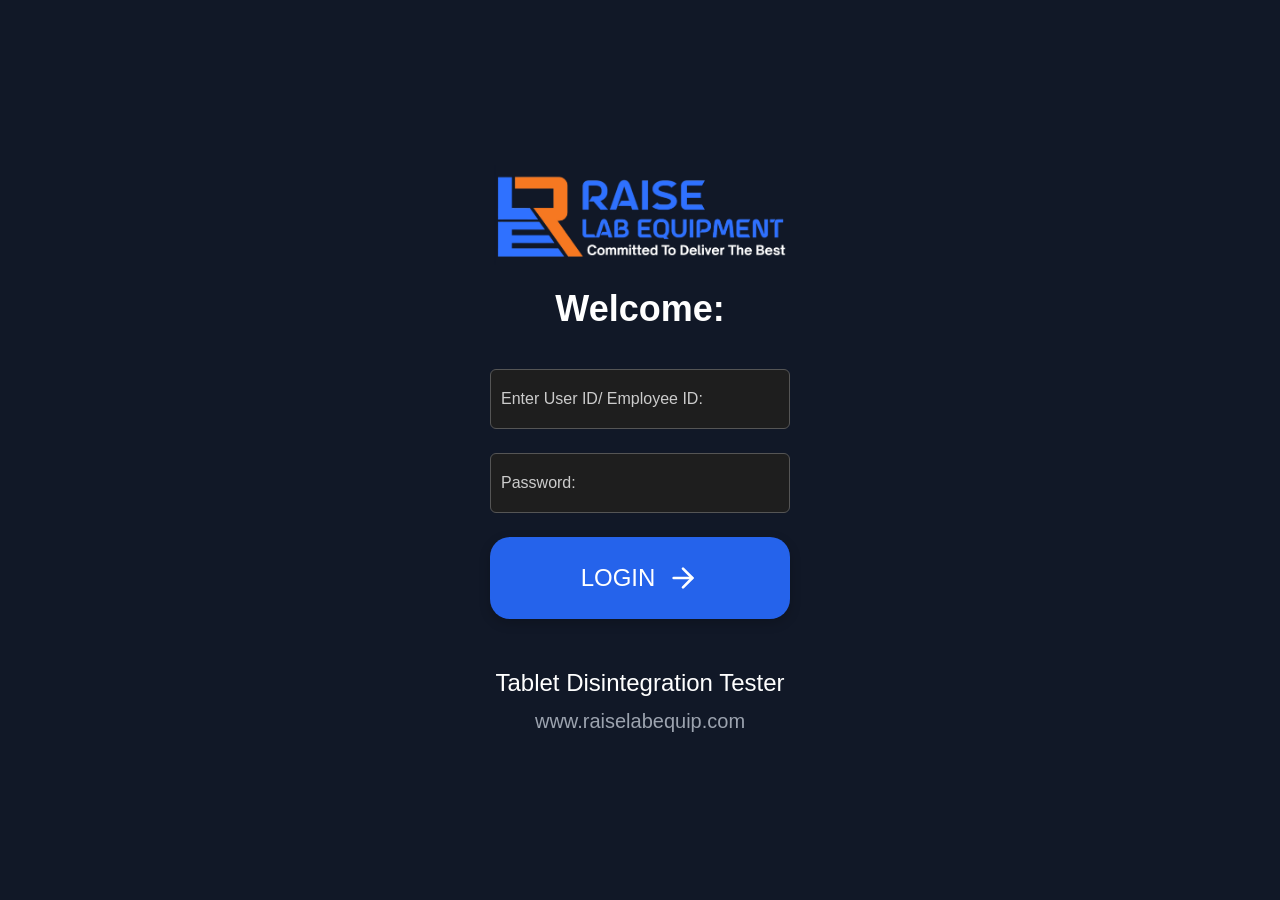
==== commit 8f61df47: "Fix preheat auto-start, manual stop, temp spikes, and validation confirm. Wait for Start after TR, c" ====
--- a/index.html
+++ b/index.html
@@ -1261,7 +1261,7 @@
 <div class="screen main-content" id="screen-create-recipe">
     <div class="header-bar">
         <div class="flex items-center gap-4">
-            <button class="text-white hover:text-blue-400 p-3 rounded-full hover:bg-gray-700" onclick="editingRecipeId = null; navigateTo('recipe-list');">
+            <button class="text-white hover:text-blue-400 p-3 rounded-full hover:bg-gray-700" onclick="cancelCreateRecipeOrPendingTest()">
                 <i class="w-8 h-8" data-lucide="arrow-left"></i>
             </button>
             <h1 id="recipe-title">Create Recipe</h1>
@@ -1312,6 +1312,10 @@
                 </div>
             </div>
             <div class="flex gap-4 pt-4">
+                <button type="button" id="recipe-start-test-btn" class="w-full action-btn-large bg-blue-600 hover:bg-blue-700 active:bg-blue-800 text-white flex items-center justify-center gap-3 border-4 border-blue-700" onclick="startTestFromCreateRecipe()" style="display: none;">
+                    <i class="w-8 h-8" data-lucide="play"></i>
+                    <span>START TEST</span>
+                </button>
                 <button type="button" class="w-full action-btn-large bg-green-600 hover:bg-green-700 active:bg-green-800 text-white flex items-center justify-center gap-3 border-4 border-green-700" onclick="saveRecipe()">
                     <i class="w-8 h-8" data-lucide="save"></i>
                     <span>SAVE</span>
@@ -1336,7 +1340,7 @@
         <div class="max-w-4xl mx-auto">
             <div class="report-preview-container recipe-print-container bg-white text-black rounded-2xl p-8 border-4 border-gray-400" id="recipe-print-content" style="color:#111;">
                 <h1 style="text-align:center;font-size:22pt;font-weight:bold;margin-bottom:4px;">RAISE LAB EQUIPMENT</h1>
-                <h2 style="text-align:center;font-size:16pt;margin-bottom:8px;">Tablet Disintegration Tester - Recipe</h2>
+                <h2 style="text-align:center;font-size:16pt;margin-bottom:8px;">Tablet Disintegration Tester - Product</h2>
                 <h2 id="recipe-print-company-name" style="text-align:center;font-size:14pt;margin-bottom:16px;">COMPANY NAME</h2>
                 <table class="w-full mb-4" style="border-collapse:collapse;">
                     <tr>
@@ -1358,8 +1362,8 @@
                         <td id="recipe-print-next-validation" style="padding:6px;border:1px solid #ccc;"></td>
                     </tr>
                 </table>
-                <h3 id="recipe-print-product" style="font-size:14pt;margin:16px 0 8px;">Recipe Name</h3>
-                <h3 style="font-size:13pt;margin:12px 0 8px;">Recipe Parameters</h3>
+                <h3 id="recipe-print-product" style="font-size:14pt;margin:16px 0 8px;">Product Name</h3>
+                <h3 style="font-size:13pt;margin:12px 0 8px;">Product Details</h3>
                 <table class="w-full" style="border-collapse:collapse;">
                     <thead>
                         <tr>
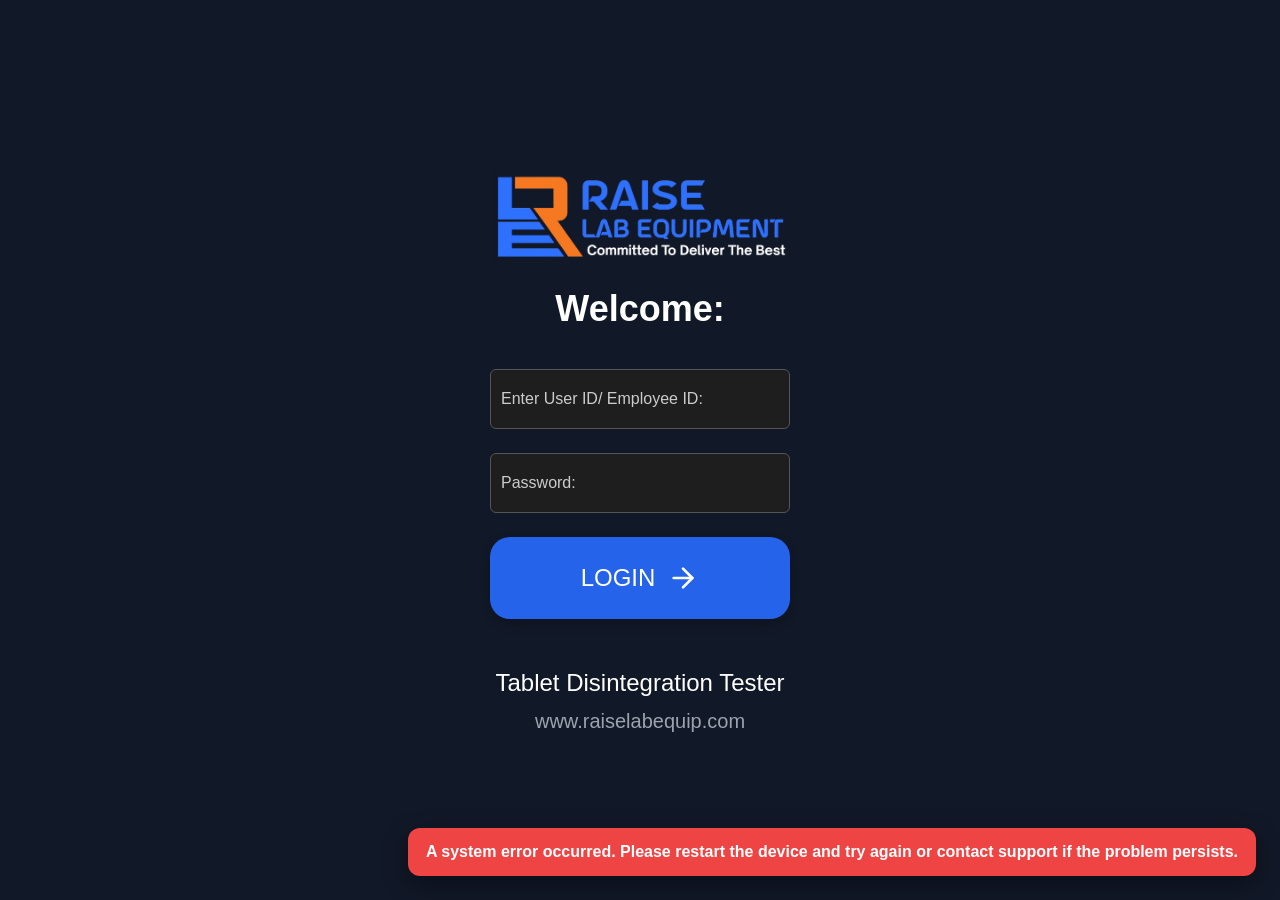
==== commit 537fad45: "Change Approved By to Reviewed By and set next validation due to 3 months. Update all report formats" ====
--- a/index.html
+++ b/index.html
@@ -320,7 +320,7 @@
                 <div style="height: 40px; margin-top: 10px;"></div>
             </div>
             <div class="signature-line">
-                <p><strong>Approved By:</strong></p>
+                <p><strong>Reviewed By:</strong></p>
                 <div style="height: 40px; margin-top: 10px;"></div>
             </div>
         </div>
